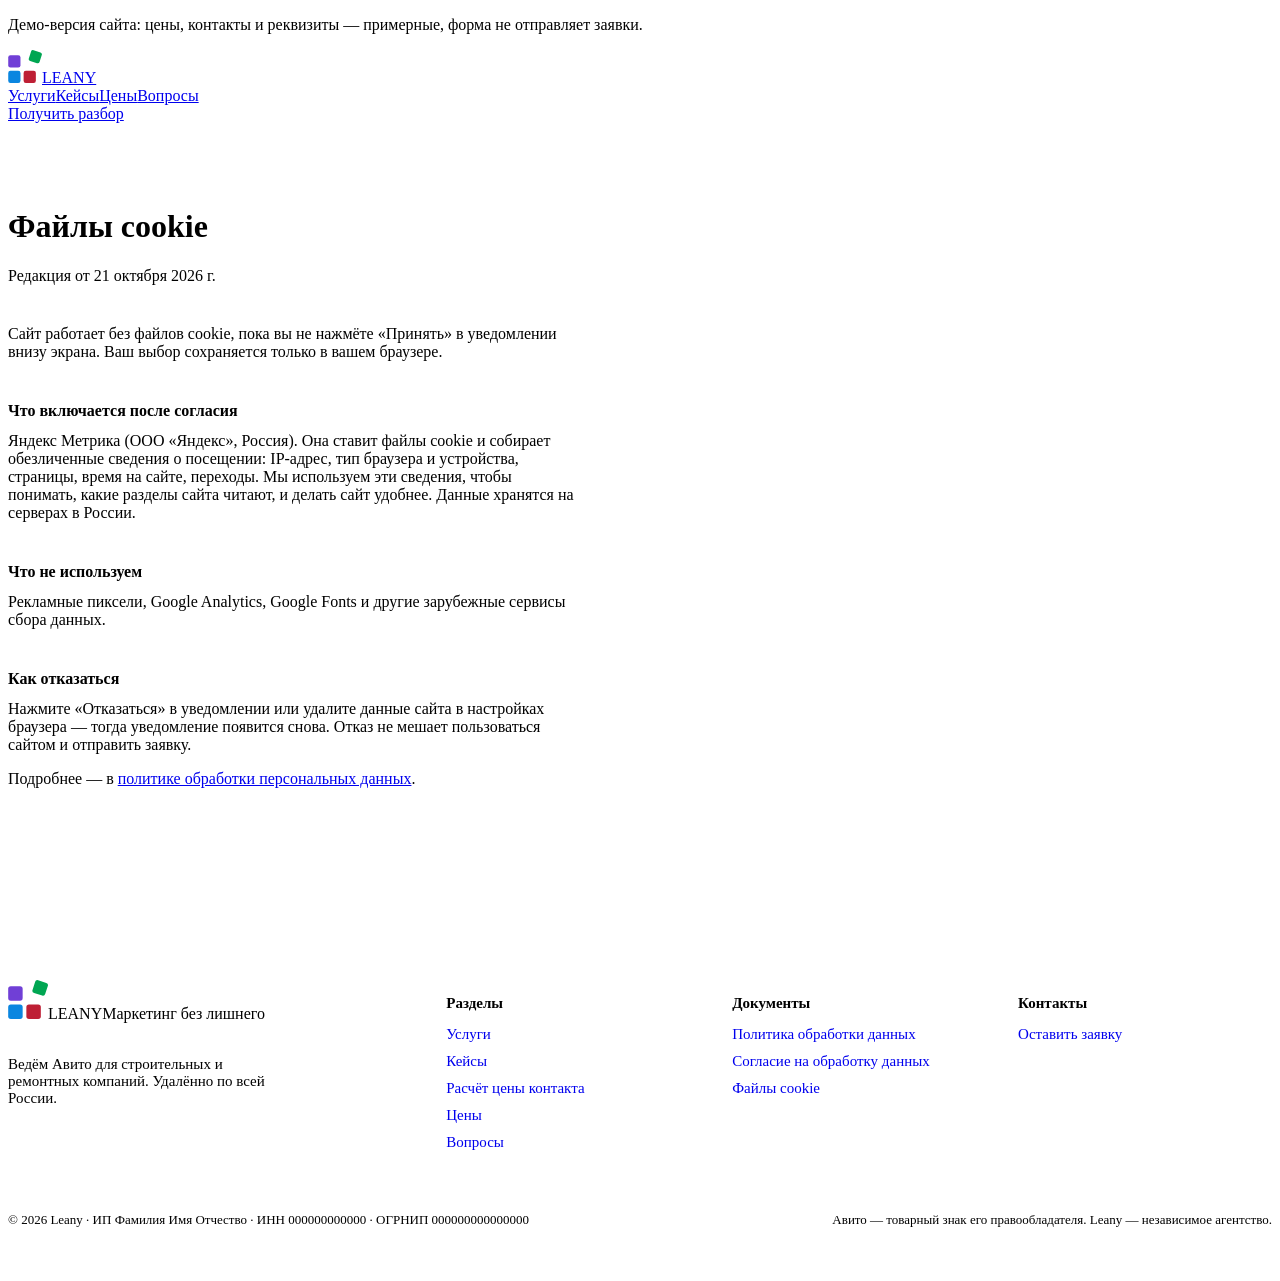
==== cookie/index.html @ 292088c7 "Rebuild: logo green square at its true size (92%) Co-Authored-By: Claude Opus 5.5 <noreply@anthropic" ====
<!DOCTYPE html><!-- Template text: must be checked by a personal-data lawyer before launch (docs/02-legal-and-hosting.md). --><html lang="ru" data-astro-cid-hkbrpulz><head><meta charset="utf-8"><meta name="viewport" content="width=device-width, initial-scale=1"><title>Файлы cookie — Leany</title><meta name="description" content="Какие файлы cookie использует сайт leany.ru и как от них отказаться."><meta name="robots" content="noindex, nofollow"><meta property="og:type" content="website"><meta property="og:locale" content="ru_RU"><meta property="og:site_name" content="Leany"><meta property="og:title" content="Файлы cookie — Leany"><meta property="og:description" content="Какие файлы cookie использует сайт leany.ru и как от них отказаться."><meta property="og:url" content="https://leany.ru/leany-demo/cookie/"><meta name="theme-color" content="#ffffff"><link rel="icon" href="/leany-demo/favicon.svg" type="image/svg+xml"><script>document.documentElement.classList.add('js');</script><script type="application/ld+json">{"@context":"https://schema.org","@type":"ProfessionalService","name":"Leany","url":"https://leany.ru","description":"Агентство Leany ведёт аккаунты бизнеса на Авито: упаковка, объявления, продвижение, ответы в чате и отчёт каждый понедельник. Одна цена — 30 000 ₽ в месяц.","areaServed":{"@type":"Country","name":"Россия"}}</script><link rel="stylesheet" href="/leany-demo/_astro/Header.BZbG95Ia.css"><style>.legal[data-astro-cid-sb6l2mzp]{padding-block:64px 112px}.legal__updated[data-astro-cid-sb6l2mzp]{color:var(--muted);font-size:var(--step-small);margin-top:16px}.legal__body[data-astro-cid-sb6l2mzp]{max-width:72ch;margin-top:40px}.legal__body[data-astro-cid-sb6l2mzp] h2{font-size:var(--step-title);margin:40px 0 12px;font-weight:700;line-height:1.2}.legal__body[data-astro-cid-sb6l2mzp] p,.legal__body[data-astro-cid-sb6l2mzp] li{margin-top:12px}.legal__body[data-astro-cid-sb6l2mzp] ul{padding-left:1.2em;list-style:outside}
.footer[data-astro-cid-jo6i4kqk]{border-top:1px solid var(--line);padding:64px 0 32px}.footer__in[data-astro-cid-jo6i4kqk]{grid-template-columns:1.6fr 1fr 1fr 1fr;gap:32px;display:grid}.footer__brand[data-astro-cid-jo6i4kqk]{align-content:start;gap:18px;display:grid}.footer__brand[data-astro-cid-jo6i4kqk] p[data-astro-cid-jo6i4kqk]{color:var(--muted);max-width:36ch;font-size:.9375rem}.footer__col[data-astro-cid-jo6i4kqk]{align-content:start;gap:10px;font-size:.9375rem;display:grid}.footer__col[data-astro-cid-jo6i4kqk] a[data-astro-cid-jo6i4kqk]{text-decoration:none}.footer__col[data-astro-cid-jo6i4kqk] a[data-astro-cid-jo6i4kqk]:hover{color:var(--purple)}.footer__title[data-astro-cid-jo6i4kqk]{margin-bottom:4px;font-weight:800}.footer__legal[data-astro-cid-jo6i4kqk]{color:var(--muted);flex-wrap:wrap;justify-content:space-between;gap:8px 24px;margin-top:48px;font-size:.8125rem;display:flex}@media (width<=900px){.footer__in[data-astro-cid-jo6i4kqk]{grid-template-columns:1fr 1fr}.footer__brand[data-astro-cid-jo6i4kqk]{grid-column:1/-1}}
</style></head><body data-astro-cid-hkbrpulz><p class="demo-bar" data-astro-cid-hkbrpulz>Демо-версия сайта: цены, контакты и реквизиты — примерные, форма не отправляет заявки.</p><header class="header" data-astro-cid-nen7h5rs><div class="container header__in" data-astro-cid-nen7h5rs><a href="/leany-demo/" class="header__logo" aria-label="Leany — на главную" data-astro-cid-nen7h5rs><span class="logo" style="--s:34px" data-astro-cid-f7espo7c><svg class="logo__mark" viewBox="0 -1 126 124" width="34" height="33" aria-hidden="true" data-astro-cid-f7espo7c><rect x="0" y="18.7" width="46" height="46" rx="8.3" fill="#703FD6" data-astro-cid-f7espo7c></rect><rect x="0" y="76.9" width="46" height="46" rx="8.3" fill="#0A86E0" data-astro-cid-f7espo7c></rect><rect x="57.8" y="76.9" width="46" height="46" rx="8.3" fill="#BE1F35" data-astro-cid-f7espo7c></rect><rect class="logo__fly" x="80.55" y="3.05" width="42.3" height="42.3" rx="7.6" fill="#00A652" transform="rotate(18 101.7 24.2)" data-astro-cid-f7espo7c></rect></svg><span class="logo__text" data-astro-cid-f7espo7c><span class="logo__word" data-astro-cid-f7espo7c>LEANY</span></span></span></a><nav class="header__nav" aria-label="Основное меню" data-astro-cid-nen7h5rs><a href="/leany-demo/#uslugi" data-astro-cid-nen7h5rs>Услуги</a><a href="/leany-demo/#kejsy" data-astro-cid-nen7h5rs>Кейсы</a><a href="/leany-demo/#ceny" data-astro-cid-nen7h5rs>Цены</a><a href="/leany-demo/#voprosy" data-astro-cid-nen7h5rs>Вопросы</a></nav><div class="header__end" data-astro-cid-nen7h5rs><a class="btn btn--small" href="/leany-demo/#zayavka" data-astro-cid-nen7h5rs>Получить разбор</a></div></div></header><main class="container legal" data-astro-cid-sb6l2mzp><h1 class="h2" data-astro-cid-sb6l2mzp>Файлы cookie</h1><p class="legal__updated" data-astro-cid-sb6l2mzp>Редакция от 21 октября 2026 г.</p><div class="legal__body" data-astro-cid-sb6l2mzp><p>Сайт работает без файлов cookie, пока вы не нажмёте «Принять» в уведомлении внизу экрана. Ваш выбор сохраняется только в вашем браузере.</p><h2>Что включается после согласия</h2><p>Яндекс Метрика (ООО «Яндекс», Россия). Она ставит файлы cookie и собирает обезличенные сведения о посещении: IP-адрес, тип браузера и устройства, страницы, время на сайте, переходы. Мы используем эти сведения, чтобы понимать, какие разделы сайта читают, и делать сайт удобнее. Данные хранятся на серверах в России.</p><h2>Что не используем</h2><p>Рекламные пиксели, Google Analytics, Google Fonts и другие зарубежные сервисы сбора данных.</p><h2>Как отказаться</h2><p>Нажмите «Отказаться» в уведомлении или удалите данные сайта в настройках браузера — тогда уведомление появится снова. Отказ не мешает пользоваться сайтом и отправить заявку.</p><p>Подробнее — в <a class="link" href="/leany-demo/politika/">политике обработки персональных данных</a>.</p></div></main><footer class="footer" data-astro-cid-jo6i4kqk><div class="container footer__in" data-astro-cid-jo6i4kqk><div class="footer__brand" data-astro-cid-jo6i4kqk><span class="logo" style="--s:40px" data-astro-cid-f7espo7c><svg class="logo__mark" viewBox="0 -1 126 124" width="40" height="39" aria-hidden="true" data-astro-cid-f7espo7c><rect x="0" y="18.7" width="46" height="46" rx="8.3" fill="#703FD6" data-astro-cid-f7espo7c></rect><rect x="0" y="76.9" width="46" height="46" rx="8.3" fill="#0A86E0" data-astro-cid-f7espo7c></rect><rect x="57.8" y="76.9" width="46" height="46" rx="8.3" fill="#BE1F35" data-astro-cid-f7espo7c></rect><rect class="logo__fly" x="80.55" y="3.05" width="42.3" height="42.3" rx="7.6" fill="#00A652" transform="rotate(18 101.7 24.2)" data-astro-cid-f7espo7c></rect></svg><span class="logo__text" data-astro-cid-f7espo7c><span class="logo__word" data-astro-cid-f7espo7c>LEANY</span><span class="logo__tag" data-astro-cid-f7espo7c>Маркетинг без лишнего</span></span></span><p data-astro-cid-jo6i4kqk>Ведём Авито для строительных и ремонтных компаний. Удалённо по всей России.</p></div><nav class="footer__col" aria-label="Разделы" data-astro-cid-jo6i4kqk><p class="footer__title" data-astro-cid-jo6i4kqk>Разделы</p><a href="/leany-demo/#uslugi" data-astro-cid-jo6i4kqk>Услуги</a><a href="/leany-demo/#kejsy" data-astro-cid-jo6i4kqk>Кейсы</a><a href="/leany-demo/#raschet" data-astro-cid-jo6i4kqk>Расчёт цены контакта</a><a href="/leany-demo/#ceny" data-astro-cid-jo6i4kqk>Цены</a><a href="/leany-demo/#voprosy" data-astro-cid-jo6i4kqk>Вопросы</a></nav><nav class="footer__col" aria-label="Документы" data-astro-cid-jo6i4kqk><p class="footer__title" data-astro-cid-jo6i4kqk>Документы</p><a href="/leany-demo/politika/" data-astro-cid-jo6i4kqk>Политика обработки данных</a><a href="/leany-demo/soglasie/" data-astro-cid-jo6i4kqk>Согласие на обработку данных</a><a href="/leany-demo/cookie/" data-astro-cid-jo6i4kqk>Файлы cookie</a></nav><div class="footer__col" data-astro-cid-jo6i4kqk><p class="footer__title" data-astro-cid-jo6i4kqk>Контакты</p><a href="/leany-demo/#zayavka" data-astro-cid-jo6i4kqk>Оставить заявку</a></div></div><div class="container footer__legal" data-astro-cid-jo6i4kqk><p data-astro-cid-jo6i4kqk>© 2026 Leany · ИП Фамилия Имя Отчество · ИНН 000000000000 · ОГРНИП 000000000000000</p><p data-astro-cid-jo6i4kqk>Авито — товарный знак его правообладателя. Leany — независимое агентство.</p></div></footer><script type="module">var e=`leany-cookie`,t=document.getElementById(`cookie`);function n(){try{return localStorage.getItem(e)}catch{return null}}function r(t){try{localStorage.setItem(e,t)}catch{}}function i(e){let t=window;t.ym=t.ym||function(...e){(t.ym.a=t.ym.a||[]).push(e)},t.ym.l=Date.now();let n=document.createElement(`script`);n.async=!0,n.src=`https://mc.yandex.ru/metrika/tag.js`,document.head.appendChild(n),t.ym(Number(e),`init`,{clickmap:!0,trackLinks:!0,accurateTrackBounce:!0})}if(t){let e=t.dataset.metrika,a=n();a===`yes`?i(e):a!==`no`&&(t.hidden=!1),t.addEventListener(`click`,n=>{let a=n.target.closest(`[data-cookie]`);a&&(r(a.dataset.cookie),t.hidden=!0,a.dataset.cookie===`yes`&&i(e))})}var a=document.querySelectorAll(`[data-reveal]`);if(`IntersectionObserver`in window){let e=new IntersectionObserver(t=>{for(let n of t)n.isIntersecting&&(n.target.classList.add(`is-in`),e.unobserve(n.target))},{rootMargin:`0px 0px -6% 0px`,threshold:.1});a.forEach(t=>e.observe(t))}else a.forEach(e=>e.classList.add(`is-in`));</script></body></html>
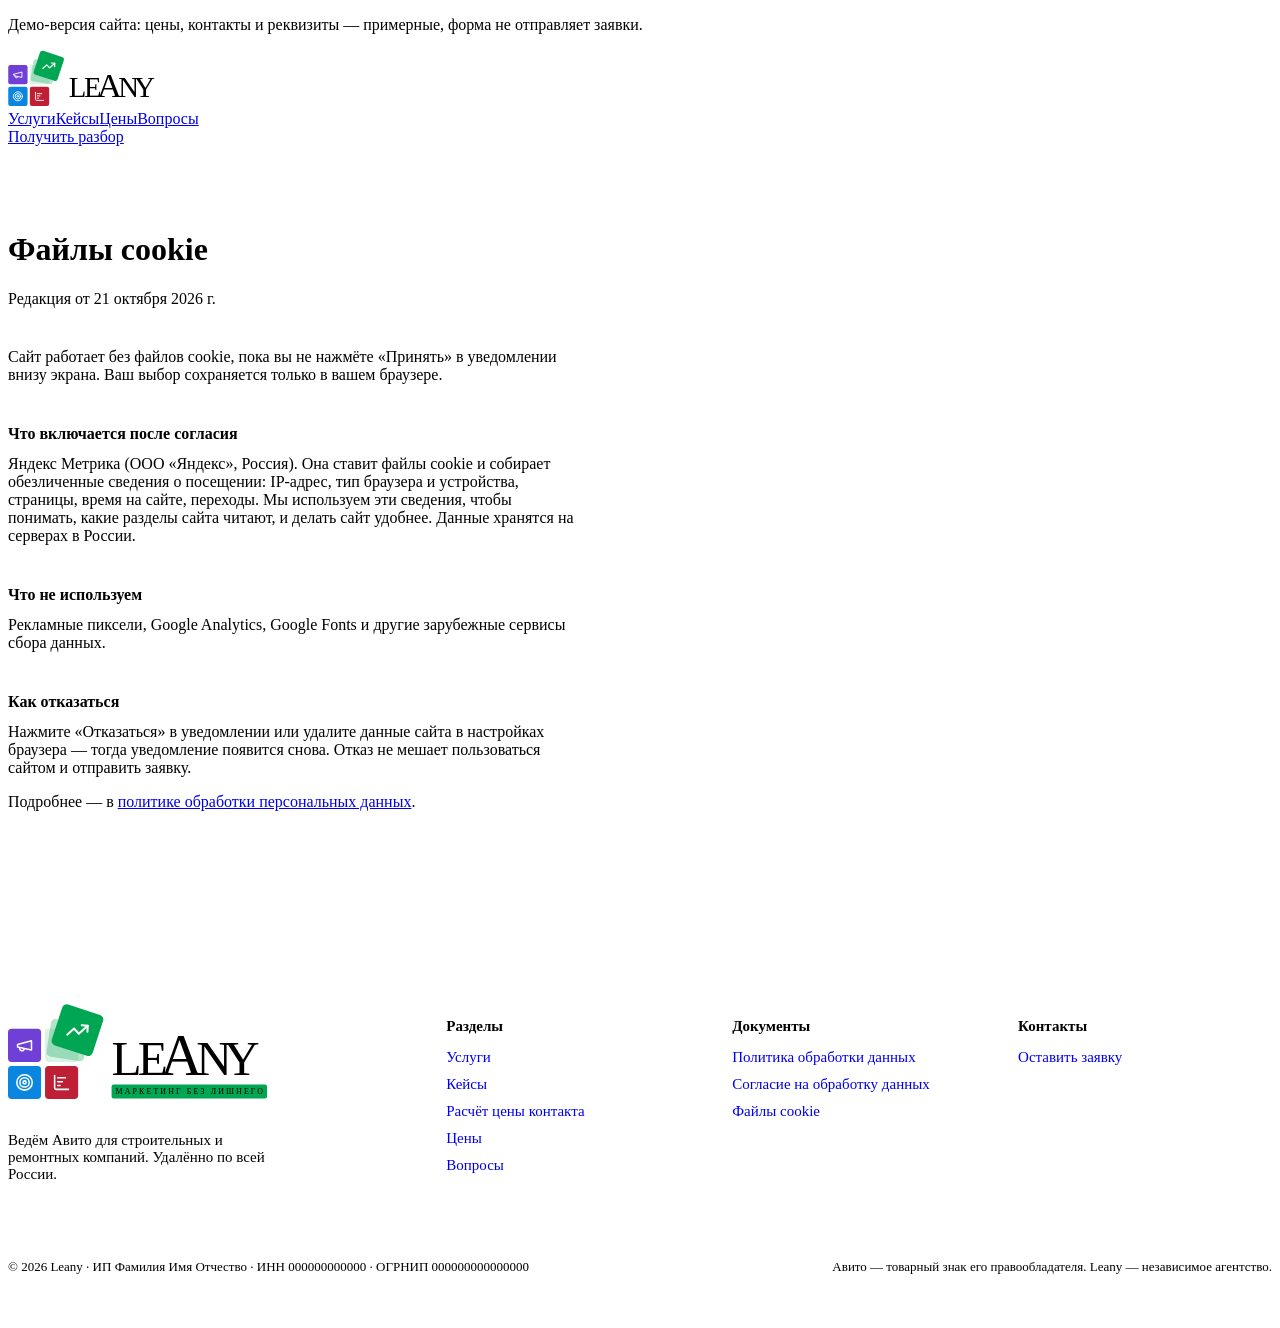
==== commit 3b80786b: "Rebuild with the 5d logo Co-Authored-By: Claude Opus 5.5 <noreply@anthropic.com>" ====
--- a/cookie/index.html
+++ b/cookie/index.html
@@ -1,3 +1,3 @@
-<!DOCTYPE html><!-- Template text: must be checked by a personal-data lawyer before launch (docs/02-legal-and-hosting.md). --><html lang="ru" data-astro-cid-hkbrpulz><head><meta charset="utf-8"><meta name="viewport" content="width=device-width, initial-scale=1"><title>Файлы cookie — Leany</title><meta name="description" content="Какие файлы cookie использует сайт leany.ru и как от них отказаться."><meta name="robots" content="noindex, nofollow"><meta property="og:type" content="website"><meta property="og:locale" content="ru_RU"><meta property="og:site_name" content="Leany"><meta property="og:title" content="Файлы cookie — Leany"><meta property="og:description" content="Какие файлы cookie использует сайт leany.ru и как от них отказаться."><meta property="og:url" content="https://leany.ru/leany-demo/cookie/"><meta name="theme-color" content="#ffffff"><link rel="icon" href="/leany-demo/favicon.svg" type="image/svg+xml"><script>document.documentElement.classList.add('js');</script><script type="application/ld+json">{"@context":"https://schema.org","@type":"ProfessionalService","name":"Leany","url":"https://leany.ru","description":"Агентство Leany ведёт аккаунты бизнеса на Авито: упаковка, объявления, продвижение, ответы в чате и отчёт каждый понедельник. Одна цена — 30 000 ₽ в месяц.","areaServed":{"@type":"Country","name":"Россия"}}</script><link rel="stylesheet" href="/leany-demo/_astro/Header.BZbG95Ia.css"><style>.legal[data-astro-cid-sb6l2mzp]{padding-block:64px 112px}.legal__updated[data-astro-cid-sb6l2mzp]{color:var(--muted);font-size:var(--step-small);margin-top:16px}.legal__body[data-astro-cid-sb6l2mzp]{max-width:72ch;margin-top:40px}.legal__body[data-astro-cid-sb6l2mzp] h2{font-size:var(--step-title);margin:40px 0 12px;font-weight:700;line-height:1.2}.legal__body[data-astro-cid-sb6l2mzp] p,.legal__body[data-astro-cid-sb6l2mzp] li{margin-top:12px}.legal__body[data-astro-cid-sb6l2mzp] ul{padding-left:1.2em;list-style:outside}
+<!DOCTYPE html><!-- Template text: must be checked by a personal-data lawyer before launch (docs/02-legal-and-hosting.md). --><html lang="ru" data-astro-cid-hkbrpulz><head><meta charset="utf-8"><meta name="viewport" content="width=device-width, initial-scale=1"><title>Файлы cookie — Leany</title><meta name="description" content="Какие файлы cookie использует сайт leany.ru и как от них отказаться."><meta name="robots" content="noindex, nofollow"><meta property="og:type" content="website"><meta property="og:locale" content="ru_RU"><meta property="og:site_name" content="Leany"><meta property="og:title" content="Файлы cookie — Leany"><meta property="og:description" content="Какие файлы cookie использует сайт leany.ru и как от них отказаться."><meta property="og:url" content="https://leany.ru/leany-demo/cookie/"><meta name="theme-color" content="#ffffff"><link rel="icon" href="/leany-demo/favicon.svg" type="image/svg+xml"><script>document.documentElement.classList.add('js');</script><script type="application/ld+json">{"@context":"https://schema.org","@type":"ProfessionalService","name":"Leany","url":"https://leany.ru","description":"Агентство Leany ведёт аккаунты бизнеса на Авито: упаковка, объявления, продвижение, ответы в чате и отчёт каждый понедельник. Одна цена — 30 000 ₽ в месяц.","areaServed":{"@type":"Country","name":"Россия"}}</script><link rel="stylesheet" href="/leany-demo/_astro/Header.BYEMQqYE.css"><style>.legal[data-astro-cid-sb6l2mzp]{padding-block:64px 112px}.legal__updated[data-astro-cid-sb6l2mzp]{color:var(--muted);font-size:var(--step-small);margin-top:16px}.legal__body[data-astro-cid-sb6l2mzp]{max-width:72ch;margin-top:40px}.legal__body[data-astro-cid-sb6l2mzp] h2{font-size:var(--step-title);margin:40px 0 12px;font-weight:700;line-height:1.2}.legal__body[data-astro-cid-sb6l2mzp] p,.legal__body[data-astro-cid-sb6l2mzp] li{margin-top:12px}.legal__body[data-astro-cid-sb6l2mzp] ul{padding-left:1.2em;list-style:outside}
 .footer[data-astro-cid-jo6i4kqk]{border-top:1px solid var(--line);padding:64px 0 32px}.footer__in[data-astro-cid-jo6i4kqk]{grid-template-columns:1.6fr 1fr 1fr 1fr;gap:32px;display:grid}.footer__brand[data-astro-cid-jo6i4kqk]{align-content:start;gap:18px;display:grid}.footer__brand[data-astro-cid-jo6i4kqk] p[data-astro-cid-jo6i4kqk]{color:var(--muted);max-width:36ch;font-size:.9375rem}.footer__col[data-astro-cid-jo6i4kqk]{align-content:start;gap:10px;font-size:.9375rem;display:grid}.footer__col[data-astro-cid-jo6i4kqk] a[data-astro-cid-jo6i4kqk]{text-decoration:none}.footer__col[data-astro-cid-jo6i4kqk] a[data-astro-cid-jo6i4kqk]:hover{color:var(--purple)}.footer__title[data-astro-cid-jo6i4kqk]{margin-bottom:4px;font-weight:800}.footer__legal[data-astro-cid-jo6i4kqk]{color:var(--muted);flex-wrap:wrap;justify-content:space-between;gap:8px 24px;margin-top:48px;font-size:.8125rem;display:flex}@media (width<=900px){.footer__in[data-astro-cid-jo6i4kqk]{grid-template-columns:1fr 1fr}.footer__brand[data-astro-cid-jo6i4kqk]{grid-column:1/-1}}
-</style></head><body data-astro-cid-hkbrpulz><p class="demo-bar" data-astro-cid-hkbrpulz>Демо-версия сайта: цены, контакты и реквизиты — примерные, форма не отправляет заявки.</p><header class="header" data-astro-cid-nen7h5rs><div class="container header__in" data-astro-cid-nen7h5rs><a href="/leany-demo/" class="header__logo" aria-label="Leany — на главную" data-astro-cid-nen7h5rs><span class="logo" style="--s:34px" data-astro-cid-f7espo7c><svg class="logo__mark" viewBox="0 -1 126 124" width="34" height="33" aria-hidden="true" data-astro-cid-f7espo7c><rect x="0" y="18.7" width="46" height="46" rx="8.3" fill="#703FD6" data-astro-cid-f7espo7c></rect><rect x="0" y="76.9" width="46" height="46" rx="8.3" fill="#0A86E0" data-astro-cid-f7espo7c></rect><rect x="57.8" y="76.9" width="46" height="46" rx="8.3" fill="#BE1F35" data-astro-cid-f7espo7c></rect><rect class="logo__fly" x="80.55" y="3.05" width="42.3" height="42.3" rx="7.6" fill="#00A652" transform="rotate(18 101.7 24.2)" data-astro-cid-f7espo7c></rect></svg><span class="logo__text" data-astro-cid-f7espo7c><span class="logo__word" data-astro-cid-f7espo7c>LEANY</span></span></span></a><nav class="header__nav" aria-label="Основное меню" data-astro-cid-nen7h5rs><a href="/leany-demo/#uslugi" data-astro-cid-nen7h5rs>Услуги</a><a href="/leany-demo/#kejsy" data-astro-cid-nen7h5rs>Кейсы</a><a href="/leany-demo/#ceny" data-astro-cid-nen7h5rs>Цены</a><a href="/leany-demo/#voprosy" data-astro-cid-nen7h5rs>Вопросы</a></nav><div class="header__end" data-astro-cid-nen7h5rs><a class="btn btn--small" href="/leany-demo/#zayavka" data-astro-cid-nen7h5rs>Получить разбор</a></div></div></header><main class="container legal" data-astro-cid-sb6l2mzp><h1 class="h2" data-astro-cid-sb6l2mzp>Файлы cookie</h1><p class="legal__updated" data-astro-cid-sb6l2mzp>Редакция от 21 октября 2026 г.</p><div class="legal__body" data-astro-cid-sb6l2mzp><p>Сайт работает без файлов cookie, пока вы не нажмёте «Принять» в уведомлении внизу экрана. Ваш выбор сохраняется только в вашем браузере.</p><h2>Что включается после согласия</h2><p>Яндекс Метрика (ООО «Яндекс», Россия). Она ставит файлы cookie и собирает обезличенные сведения о посещении: IP-адрес, тип браузера и устройства, страницы, время на сайте, переходы. Мы используем эти сведения, чтобы понимать, какие разделы сайта читают, и делать сайт удобнее. Данные хранятся на серверах в России.</p><h2>Что не используем</h2><p>Рекламные пиксели, Google Analytics, Google Fonts и другие зарубежные сервисы сбора данных.</p><h2>Как отказаться</h2><p>Нажмите «Отказаться» в уведомлении или удалите данные сайта в настройках браузера — тогда уведомление появится снова. Отказ не мешает пользоваться сайтом и отправить заявку.</p><p>Подробнее — в <a class="link" href="/leany-demo/politika/">политике обработки персональных данных</a>.</p></div></main><footer class="footer" data-astro-cid-jo6i4kqk><div class="container footer__in" data-astro-cid-jo6i4kqk><div class="footer__brand" data-astro-cid-jo6i4kqk><span class="logo" style="--s:40px" data-astro-cid-f7espo7c><svg class="logo__mark" viewBox="0 -1 126 124" width="40" height="39" aria-hidden="true" data-astro-cid-f7espo7c><rect x="0" y="18.7" width="46" height="46" rx="8.3" fill="#703FD6" data-astro-cid-f7espo7c></rect><rect x="0" y="76.9" width="46" height="46" rx="8.3" fill="#0A86E0" data-astro-cid-f7espo7c></rect><rect x="57.8" y="76.9" width="46" height="46" rx="8.3" fill="#BE1F35" data-astro-cid-f7espo7c></rect><rect class="logo__fly" x="80.55" y="3.05" width="42.3" height="42.3" rx="7.6" fill="#00A652" transform="rotate(18 101.7 24.2)" data-astro-cid-f7espo7c></rect></svg><span class="logo__text" data-astro-cid-f7espo7c><span class="logo__word" data-astro-cid-f7espo7c>LEANY</span><span class="logo__tag" data-astro-cid-f7espo7c>Маркетинг без лишнего</span></span></span><p data-astro-cid-jo6i4kqk>Ведём Авито для строительных и ремонтных компаний. Удалённо по всей России.</p></div><nav class="footer__col" aria-label="Разделы" data-astro-cid-jo6i4kqk><p class="footer__title" data-astro-cid-jo6i4kqk>Разделы</p><a href="/leany-demo/#uslugi" data-astro-cid-jo6i4kqk>Услуги</a><a href="/leany-demo/#kejsy" data-astro-cid-jo6i4kqk>Кейсы</a><a href="/leany-demo/#raschet" data-astro-cid-jo6i4kqk>Расчёт цены контакта</a><a href="/leany-demo/#ceny" data-astro-cid-jo6i4kqk>Цены</a><a href="/leany-demo/#voprosy" data-astro-cid-jo6i4kqk>Вопросы</a></nav><nav class="footer__col" aria-label="Документы" data-astro-cid-jo6i4kqk><p class="footer__title" data-astro-cid-jo6i4kqk>Документы</p><a href="/leany-demo/politika/" data-astro-cid-jo6i4kqk>Политика обработки данных</a><a href="/leany-demo/soglasie/" data-astro-cid-jo6i4kqk>Согласие на обработку данных</a><a href="/leany-demo/cookie/" data-astro-cid-jo6i4kqk>Файлы cookie</a></nav><div class="footer__col" data-astro-cid-jo6i4kqk><p class="footer__title" data-astro-cid-jo6i4kqk>Контакты</p><a href="/leany-demo/#zayavka" data-astro-cid-jo6i4kqk>Оставить заявку</a></div></div><div class="container footer__legal" data-astro-cid-jo6i4kqk><p data-astro-cid-jo6i4kqk>© 2026 Leany · ИП Фамилия Имя Отчество · ИНН 000000000000 · ОГРНИП 000000000000000</p><p data-astro-cid-jo6i4kqk>Авито — товарный знак его правообладателя. Leany — независимое агентство.</p></div></footer><script type="module">var e=`leany-cookie`,t=document.getElementById(`cookie`);function n(){try{return localStorage.getItem(e)}catch{return null}}function r(t){try{localStorage.setItem(e,t)}catch{}}function i(e){let t=window;t.ym=t.ym||function(...e){(t.ym.a=t.ym.a||[]).push(e)},t.ym.l=Date.now();let n=document.createElement(`script`);n.async=!0,n.src=`https://mc.yandex.ru/metrika/tag.js`,document.head.appendChild(n),t.ym(Number(e),`init`,{clickmap:!0,trackLinks:!0,accurateTrackBounce:!0})}if(t){let e=t.dataset.metrika,a=n();a===`yes`?i(e):a!==`no`&&(t.hidden=!1),t.addEventListener(`click`,n=>{let a=n.target.closest(`[data-cookie]`);a&&(r(a.dataset.cookie),t.hidden=!0,a.dataset.cookie===`yes`&&i(e))})}var a=document.querySelectorAll(`[data-reveal]`);if(`IntersectionObserver`in window){let e=new IntersectionObserver(t=>{for(let n of t)n.isIntersecting&&(n.target.classList.add(`is-in`),e.unobserve(n.target))},{rootMargin:`0px 0px -6% 0px`,threshold:.1});a.forEach(t=>e.observe(t))}else a.forEach(e=>e.classList.add(`is-in`));</script></body></html>+</style></head><body data-astro-cid-hkbrpulz><p class="demo-bar" data-astro-cid-hkbrpulz>Демо-версия сайта: цены, контакты и реквизиты — примерные, форма не отправляет заявки.</p><header class="header" data-astro-cid-nen7h5rs><div class="container header__in" data-astro-cid-nen7h5rs><a href="/leany-demo/" class="header__logo" aria-label="Leany — на главную" data-astro-cid-nen7h5rs><svg class="logo" viewBox="0 -78 795 290" height="56" width="154" role="img" aria-label="Leany — маркетинг без лишнего" data-astro-cid-f7espo7c><rect x="0" y="0" width="100" height="100" rx="11" fill="#703FD6" data-astro-cid-f7espo7c></rect><rect x="0" y="112" width="100" height="100" rx="11" fill="#0A86E0" data-astro-cid-f7espo7c></rect><rect x="112" y="112" width="100" height="100" rx="11" fill="#BE1F35" data-astro-cid-f7espo7c></rect><g fill="none" stroke="#FFFFFF" stroke-width="2" stroke-linecap="round" stroke-linejoin="round" data-astro-cid-f7espo7c><g transform="translate(22 22) scale(2.333)" data-astro-cid-f7espo7c><path d="m3 11 18-5v12L3 14v-3z" data-astro-cid-f7espo7c></path><path d="M11.6 16.8a3 3 0 1 1-5.8-1.6" data-astro-cid-f7espo7c></path></g><g transform="translate(22 134) scale(2.333)" data-astro-cid-f7espo7c><circle cx="12" cy="12" r="10" data-astro-cid-f7espo7c></circle><circle cx="12" cy="12" r="6" data-astro-cid-f7espo7c></circle><circle cx="12" cy="12" r="2" data-astro-cid-f7espo7c></circle></g><g transform="translate(134 134) scale(2.333)" data-astro-cid-f7espo7c><path d="M3 3v16a2 2 0 0 0 2 2h16" data-astro-cid-f7espo7c></path><path d="M7 16h3" data-astro-cid-f7espo7c></path><path d="M7 11h6" data-astro-cid-f7espo7c></path><path d="M7 6h10" data-astro-cid-f7espo7c></path></g></g><rect x="112" y="0" width="100" height="100" rx="11" fill="#00A652" opacity="0.14" data-astro-cid-f7espo7c></rect><rect x="122.5" y="-23.5" width="115" height="115" rx="12.7" fill="#00A652" opacity="0.3" transform="rotate(9 180 34)" data-astro-cid-f7espo7c></rect><rect x="145" y="-61" width="130" height="130" rx="14.3" fill="#00A652" transform="rotate(18 210 4)" data-astro-cid-f7espo7c></rect><g transform="rotate(18 210 4) translate(173.6 -32.4) scale(3.033) rotate(-15 12 12)" fill="none" stroke="#FFFFFF" stroke-width="2" stroke-linecap="round" stroke-linejoin="round" data-astro-cid-f7espo7c><polyline points="22 7 13.5 15.5 8.5 10.5 2 17" data-astro-cid-f7espo7c></polyline><polyline points="16 7 22 7 22 13" data-astro-cid-f7espo7c></polyline></g><text class="logo__word" x="313.1" y="164.3" font-size="149" letter-spacing="-12" data-astro-cid-f7espo7c>LE<tspan dx="-12" font-size="178.8" data-astro-cid-f7espo7c>A</tspan><tspan dx="-7" data-astro-cid-f7espo7c>N</tspan><tspan dx="-12" data-astro-cid-f7espo7c>Y</tspan></text></svg></a><nav class="header__nav" aria-label="Основное меню" data-astro-cid-nen7h5rs><a href="/leany-demo/#uslugi" data-astro-cid-nen7h5rs>Услуги</a><a href="/leany-demo/#kejsy" data-astro-cid-nen7h5rs>Кейсы</a><a href="/leany-demo/#ceny" data-astro-cid-nen7h5rs>Цены</a><a href="/leany-demo/#voprosy" data-astro-cid-nen7h5rs>Вопросы</a></nav><div class="header__end" data-astro-cid-nen7h5rs><a class="btn btn--small" href="/leany-demo/#zayavka" data-astro-cid-nen7h5rs>Получить разбор</a></div></div></header><main class="container legal" data-astro-cid-sb6l2mzp><h1 class="h2" data-astro-cid-sb6l2mzp>Файлы cookie</h1><p class="legal__updated" data-astro-cid-sb6l2mzp>Редакция от 21 октября 2026 г.</p><div class="legal__body" data-astro-cid-sb6l2mzp><p>Сайт работает без файлов cookie, пока вы не нажмёте «Принять» в уведомлении внизу экрана. Ваш выбор сохраняется только в вашем браузере.</p><h2>Что включается после согласия</h2><p>Яндекс Метрика (ООО «Яндекс», Россия). Она ставит файлы cookie и собирает обезличенные сведения о посещении: IP-адрес, тип браузера и устройства, страницы, время на сайте, переходы. Мы используем эти сведения, чтобы понимать, какие разделы сайта читают, и делать сайт удобнее. Данные хранятся на серверах в России.</p><h2>Что не используем</h2><p>Рекламные пиксели, Google Analytics, Google Fonts и другие зарубежные сервисы сбора данных.</p><h2>Как отказаться</h2><p>Нажмите «Отказаться» в уведомлении или удалите данные сайта в настройках браузера — тогда уведомление появится снова. Отказ не мешает пользоваться сайтом и отправить заявку.</p><p>Подробнее — в <a class="link" href="/leany-demo/politika/">политике обработки персональных данных</a>.</p></div></main><footer class="footer" data-astro-cid-jo6i4kqk><div class="container footer__in" data-astro-cid-jo6i4kqk><div class="footer__brand" data-astro-cid-jo6i4kqk><svg class="logo" viewBox="0 -78 795 290" height="96" width="263" role="img" aria-label="Leany — маркетинг без лишнего" data-astro-cid-f7espo7c><rect x="0" y="0" width="100" height="100" rx="11" fill="#703FD6" data-astro-cid-f7espo7c></rect><rect x="0" y="112" width="100" height="100" rx="11" fill="#0A86E0" data-astro-cid-f7espo7c></rect><rect x="112" y="112" width="100" height="100" rx="11" fill="#BE1F35" data-astro-cid-f7espo7c></rect><g fill="none" stroke="#FFFFFF" stroke-width="2" stroke-linecap="round" stroke-linejoin="round" data-astro-cid-f7espo7c><g transform="translate(22 22) scale(2.333)" data-astro-cid-f7espo7c><path d="m3 11 18-5v12L3 14v-3z" data-astro-cid-f7espo7c></path><path d="M11.6 16.8a3 3 0 1 1-5.8-1.6" data-astro-cid-f7espo7c></path></g><g transform="translate(22 134) scale(2.333)" data-astro-cid-f7espo7c><circle cx="12" cy="12" r="10" data-astro-cid-f7espo7c></circle><circle cx="12" cy="12" r="6" data-astro-cid-f7espo7c></circle><circle cx="12" cy="12" r="2" data-astro-cid-f7espo7c></circle></g><g transform="translate(134 134) scale(2.333)" data-astro-cid-f7espo7c><path d="M3 3v16a2 2 0 0 0 2 2h16" data-astro-cid-f7espo7c></path><path d="M7 16h3" data-astro-cid-f7espo7c></path><path d="M7 11h6" data-astro-cid-f7espo7c></path><path d="M7 6h10" data-astro-cid-f7espo7c></path></g></g><rect x="112" y="0" width="100" height="100" rx="11" fill="#00A652" opacity="0.14" data-astro-cid-f7espo7c></rect><rect x="122.5" y="-23.5" width="115" height="115" rx="12.7" fill="#00A652" opacity="0.3" transform="rotate(9 180 34)" data-astro-cid-f7espo7c></rect><rect x="145" y="-61" width="130" height="130" rx="14.3" fill="#00A652" transform="rotate(18 210 4)" data-astro-cid-f7espo7c></rect><g transform="rotate(18 210 4) translate(173.6 -32.4) scale(3.033) rotate(-15 12 12)" fill="none" stroke="#FFFFFF" stroke-width="2" stroke-linecap="round" stroke-linejoin="round" data-astro-cid-f7espo7c><polyline points="22 7 13.5 15.5 8.5 10.5 2 17" data-astro-cid-f7espo7c></polyline><polyline points="16 7 22 7 22 13" data-astro-cid-f7espo7c></polyline></g><text class="logo__word" x="313.1" y="138.3" font-size="149" letter-spacing="-12" data-astro-cid-f7espo7c>LE<tspan dx="-12" font-size="178.8" data-astro-cid-f7espo7c>A</tspan><tspan dx="-7" data-astro-cid-f7espo7c>N</tspan><tspan dx="-12" data-astro-cid-f7espo7c>Y</tspan></text><rect x="313.1" y="168.3" width="470" height="42" rx="6" fill="#00A652" data-astro-cid-f7espo7c></rect><text class="logo__tag" x="325.1" y="198.3" textLength="446" lengthAdjust="spacing" font-size="24" data-astro-cid-f7espo7c>МАРКЕТИНГ БЕЗ ЛИШНЕГО</text></svg><p data-astro-cid-jo6i4kqk>Ведём Авито для строительных и ремонтных компаний. Удалённо по всей России.</p></div><nav class="footer__col" aria-label="Разделы" data-astro-cid-jo6i4kqk><p class="footer__title" data-astro-cid-jo6i4kqk>Разделы</p><a href="/leany-demo/#uslugi" data-astro-cid-jo6i4kqk>Услуги</a><a href="/leany-demo/#kejsy" data-astro-cid-jo6i4kqk>Кейсы</a><a href="/leany-demo/#raschet" data-astro-cid-jo6i4kqk>Расчёт цены контакта</a><a href="/leany-demo/#ceny" data-astro-cid-jo6i4kqk>Цены</a><a href="/leany-demo/#voprosy" data-astro-cid-jo6i4kqk>Вопросы</a></nav><nav class="footer__col" aria-label="Документы" data-astro-cid-jo6i4kqk><p class="footer__title" data-astro-cid-jo6i4kqk>Документы</p><a href="/leany-demo/politika/" data-astro-cid-jo6i4kqk>Политика обработки данных</a><a href="/leany-demo/soglasie/" data-astro-cid-jo6i4kqk>Согласие на обработку данных</a><a href="/leany-demo/cookie/" data-astro-cid-jo6i4kqk>Файлы cookie</a></nav><div class="footer__col" data-astro-cid-jo6i4kqk><p class="footer__title" data-astro-cid-jo6i4kqk>Контакты</p><a href="/leany-demo/#zayavka" data-astro-cid-jo6i4kqk>Оставить заявку</a></div></div><div class="container footer__legal" data-astro-cid-jo6i4kqk><p data-astro-cid-jo6i4kqk>© 2026 Leany · ИП Фамилия Имя Отчество · ИНН 000000000000 · ОГРНИП 000000000000000</p><p data-astro-cid-jo6i4kqk>Авито — товарный знак его правообладателя. Leany — независимое агентство.</p></div></footer><script type="module">var e=`leany-cookie`,t=document.getElementById(`cookie`);function n(){try{return localStorage.getItem(e)}catch{return null}}function r(t){try{localStorage.setItem(e,t)}catch{}}function i(e){let t=window;t.ym=t.ym||function(...e){(t.ym.a=t.ym.a||[]).push(e)},t.ym.l=Date.now();let n=document.createElement(`script`);n.async=!0,n.src=`https://mc.yandex.ru/metrika/tag.js`,document.head.appendChild(n),t.ym(Number(e),`init`,{clickmap:!0,trackLinks:!0,accurateTrackBounce:!0})}if(t){let e=t.dataset.metrika,a=n();a===`yes`?i(e):a!==`no`&&(t.hidden=!1),t.addEventListener(`click`,n=>{let a=n.target.closest(`[data-cookie]`);a&&(r(a.dataset.cookie),t.hidden=!0,a.dataset.cookie===`yes`&&i(e))})}var a=document.querySelectorAll(`[data-reveal]`);if(`IntersectionObserver`in window){let e=new IntersectionObserver(t=>{for(let n of t)n.isIntersecting&&(n.target.classList.add(`is-in`),e.unobserve(n.target))},{rootMargin:`0px 0px -6% 0px`,threshold:.1});a.forEach(t=>e.observe(t))}else a.forEach(e=>e.classList.add(`is-in`));</script></body></html>
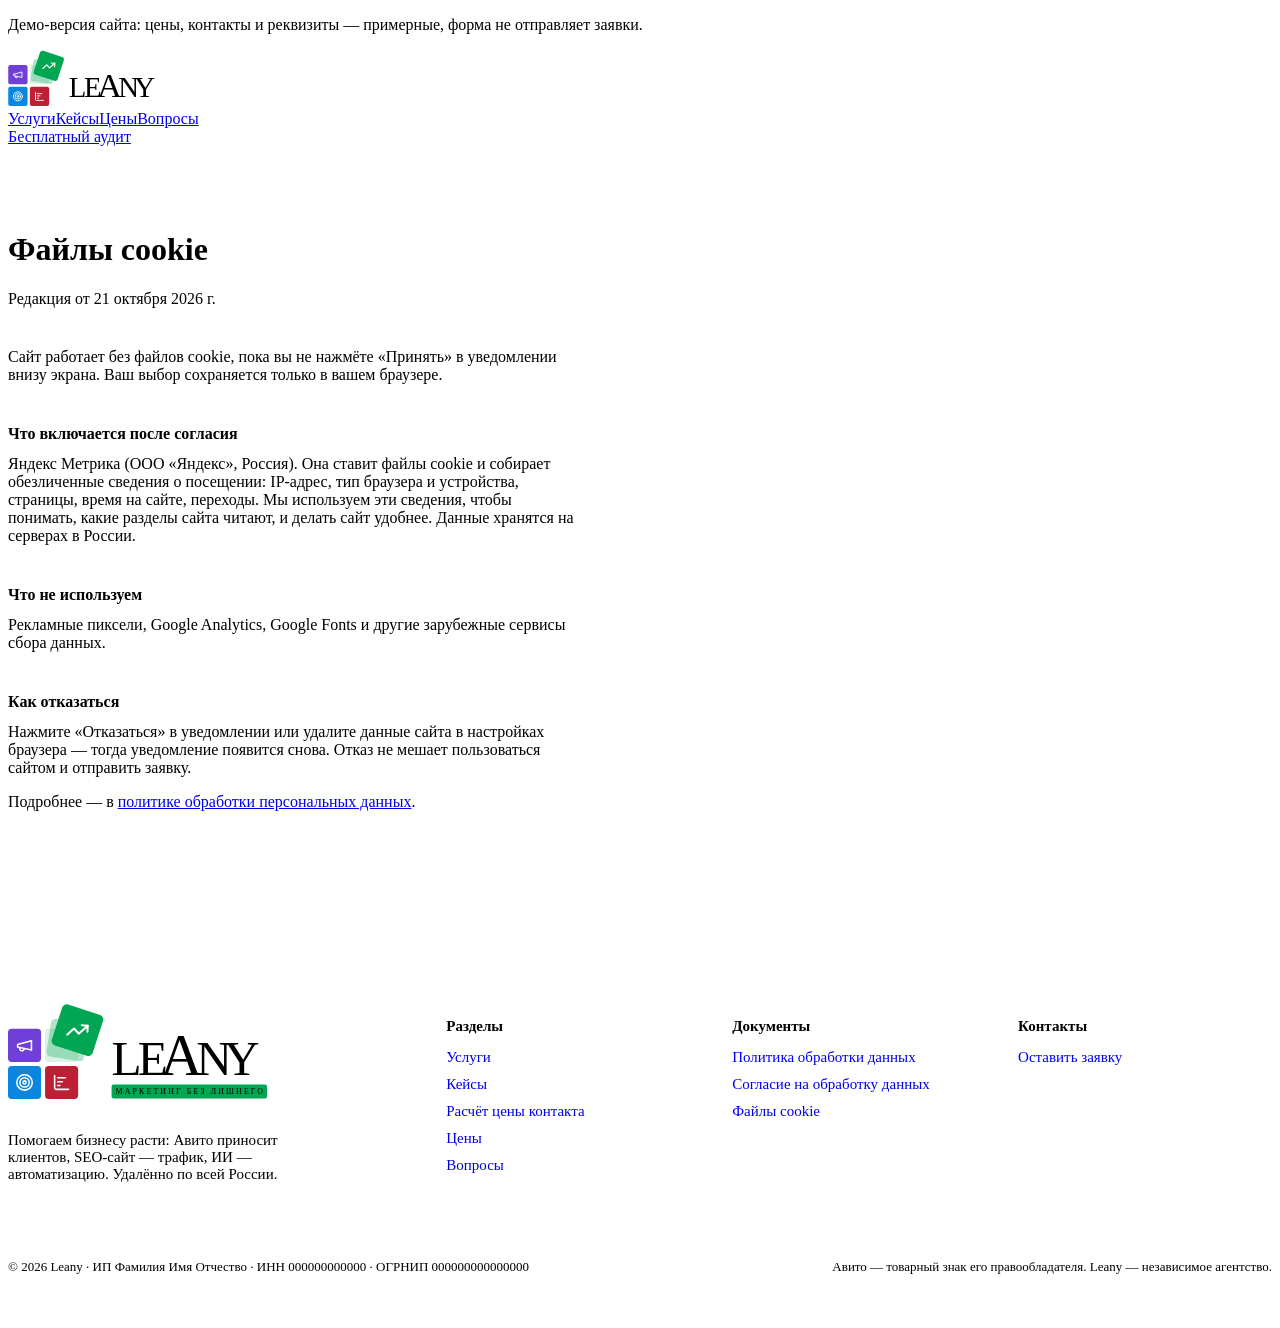
==== commit e4385159: "Rebuild with the client's text changes Co-Authored-By: Claude Opus 5.5 <noreply@anthropic.com>" ====
--- a/cookie/index.html
+++ b/cookie/index.html
@@ -1,3 +1,3 @@
-<!DOCTYPE html><!-- Template text: must be checked by a personal-data lawyer before launch (docs/02-legal-and-hosting.md). --><html lang="ru" data-astro-cid-hkbrpulz><head><meta charset="utf-8"><meta name="viewport" content="width=device-width, initial-scale=1"><title>Файлы cookie — Leany</title><meta name="description" content="Какие файлы cookie использует сайт leany.ru и как от них отказаться."><meta name="robots" content="noindex, nofollow"><meta property="og:type" content="website"><meta property="og:locale" content="ru_RU"><meta property="og:site_name" content="Leany"><meta property="og:title" content="Файлы cookie — Leany"><meta property="og:description" content="Какие файлы cookie использует сайт leany.ru и как от них отказаться."><meta property="og:url" content="https://leany.ru/leany-demo/cookie/"><meta name="theme-color" content="#ffffff"><link rel="icon" href="/leany-demo/favicon.svg" type="image/svg+xml"><script>document.documentElement.classList.add('js');</script><script type="application/ld+json">{"@context":"https://schema.org","@type":"ProfessionalService","name":"Leany","url":"https://leany.ru","description":"Агентство Leany ведёт аккаунты бизнеса на Авито: упаковка, объявления, продвижение, ответы в чате и отчёт каждый понедельник. Одна цена — 30 000 ₽ в месяц.","areaServed":{"@type":"Country","name":"Россия"}}</script><link rel="stylesheet" href="/leany-demo/_astro/Header.BYEMQqYE.css"><style>.legal[data-astro-cid-sb6l2mzp]{padding-block:64px 112px}.legal__updated[data-astro-cid-sb6l2mzp]{color:var(--muted);font-size:var(--step-small);margin-top:16px}.legal__body[data-astro-cid-sb6l2mzp]{max-width:72ch;margin-top:40px}.legal__body[data-astro-cid-sb6l2mzp] h2{font-size:var(--step-title);margin:40px 0 12px;font-weight:700;line-height:1.2}.legal__body[data-astro-cid-sb6l2mzp] p,.legal__body[data-astro-cid-sb6l2mzp] li{margin-top:12px}.legal__body[data-astro-cid-sb6l2mzp] ul{padding-left:1.2em;list-style:outside}
-.footer[data-astro-cid-jo6i4kqk]{border-top:1px solid var(--line);padding:64px 0 32px}.footer__in[data-astro-cid-jo6i4kqk]{grid-template-columns:1.6fr 1fr 1fr 1fr;gap:32px;display:grid}.footer__brand[data-astro-cid-jo6i4kqk]{align-content:start;gap:18px;display:grid}.footer__brand[data-astro-cid-jo6i4kqk] p[data-astro-cid-jo6i4kqk]{color:var(--muted);max-width:36ch;font-size:.9375rem}.footer__col[data-astro-cid-jo6i4kqk]{align-content:start;gap:10px;font-size:.9375rem;display:grid}.footer__col[data-astro-cid-jo6i4kqk] a[data-astro-cid-jo6i4kqk]{text-decoration:none}.footer__col[data-astro-cid-jo6i4kqk] a[data-astro-cid-jo6i4kqk]:hover{color:var(--purple)}.footer__title[data-astro-cid-jo6i4kqk]{margin-bottom:4px;font-weight:800}.footer__legal[data-astro-cid-jo6i4kqk]{color:var(--muted);flex-wrap:wrap;justify-content:space-between;gap:8px 24px;margin-top:48px;font-size:.8125rem;display:flex}@media (width<=900px){.footer__in[data-astro-cid-jo6i4kqk]{grid-template-columns:1fr 1fr}.footer__brand[data-astro-cid-jo6i4kqk]{grid-column:1/-1}}
-</style></head><body data-astro-cid-hkbrpulz><p class="demo-bar" data-astro-cid-hkbrpulz>Демо-версия сайта: цены, контакты и реквизиты — примерные, форма не отправляет заявки.</p><header class="header" data-astro-cid-nen7h5rs><div class="container header__in" data-astro-cid-nen7h5rs><a href="/leany-demo/" class="header__logo" aria-label="Leany — на главную" data-astro-cid-nen7h5rs><svg class="logo" viewBox="0 -78 795 290" height="56" width="154" role="img" aria-label="Leany — маркетинг без лишнего" data-astro-cid-f7espo7c><rect x="0" y="0" width="100" height="100" rx="11" fill="#703FD6" data-astro-cid-f7espo7c></rect><rect x="0" y="112" width="100" height="100" rx="11" fill="#0A86E0" data-astro-cid-f7espo7c></rect><rect x="112" y="112" width="100" height="100" rx="11" fill="#BE1F35" data-astro-cid-f7espo7c></rect><g fill="none" stroke="#FFFFFF" stroke-width="2" stroke-linecap="round" stroke-linejoin="round" data-astro-cid-f7espo7c><g transform="translate(22 22) scale(2.333)" data-astro-cid-f7espo7c><path d="m3 11 18-5v12L3 14v-3z" data-astro-cid-f7espo7c></path><path d="M11.6 16.8a3 3 0 1 1-5.8-1.6" data-astro-cid-f7espo7c></path></g><g transform="translate(22 134) scale(2.333)" data-astro-cid-f7espo7c><circle cx="12" cy="12" r="10" data-astro-cid-f7espo7c></circle><circle cx="12" cy="12" r="6" data-astro-cid-f7espo7c></circle><circle cx="12" cy="12" r="2" data-astro-cid-f7espo7c></circle></g><g transform="translate(134 134) scale(2.333)" data-astro-cid-f7espo7c><path d="M3 3v16a2 2 0 0 0 2 2h16" data-astro-cid-f7espo7c></path><path d="M7 16h3" data-astro-cid-f7espo7c></path><path d="M7 11h6" data-astro-cid-f7espo7c></path><path d="M7 6h10" data-astro-cid-f7espo7c></path></g></g><rect x="112" y="0" width="100" height="100" rx="11" fill="#00A652" opacity="0.14" data-astro-cid-f7espo7c></rect><rect x="122.5" y="-23.5" width="115" height="115" rx="12.7" fill="#00A652" opacity="0.3" transform="rotate(9 180 34)" data-astro-cid-f7espo7c></rect><rect x="145" y="-61" width="130" height="130" rx="14.3" fill="#00A652" transform="rotate(18 210 4)" data-astro-cid-f7espo7c></rect><g transform="rotate(18 210 4) translate(173.6 -32.4) scale(3.033) rotate(-15 12 12)" fill="none" stroke="#FFFFFF" stroke-width="2" stroke-linecap="round" stroke-linejoin="round" data-astro-cid-f7espo7c><polyline points="22 7 13.5 15.5 8.5 10.5 2 17" data-astro-cid-f7espo7c></polyline><polyline points="16 7 22 7 22 13" data-astro-cid-f7espo7c></polyline></g><text class="logo__word" x="313.1" y="164.3" font-size="149" letter-spacing="-12" data-astro-cid-f7espo7c>LE<tspan dx="-12" font-size="178.8" data-astro-cid-f7espo7c>A</tspan><tspan dx="-7" data-astro-cid-f7espo7c>N</tspan><tspan dx="-12" data-astro-cid-f7espo7c>Y</tspan></text></svg></a><nav class="header__nav" aria-label="Основное меню" data-astro-cid-nen7h5rs><a href="/leany-demo/#uslugi" data-astro-cid-nen7h5rs>Услуги</a><a href="/leany-demo/#kejsy" data-astro-cid-nen7h5rs>Кейсы</a><a href="/leany-demo/#ceny" data-astro-cid-nen7h5rs>Цены</a><a href="/leany-demo/#voprosy" data-astro-cid-nen7h5rs>Вопросы</a></nav><div class="header__end" data-astro-cid-nen7h5rs><a class="btn btn--small" href="/leany-demo/#zayavka" data-astro-cid-nen7h5rs>Получить разбор</a></div></div></header><main class="container legal" data-astro-cid-sb6l2mzp><h1 class="h2" data-astro-cid-sb6l2mzp>Файлы cookie</h1><p class="legal__updated" data-astro-cid-sb6l2mzp>Редакция от 21 октября 2026 г.</p><div class="legal__body" data-astro-cid-sb6l2mzp><p>Сайт работает без файлов cookie, пока вы не нажмёте «Принять» в уведомлении внизу экрана. Ваш выбор сохраняется только в вашем браузере.</p><h2>Что включается после согласия</h2><p>Яндекс Метрика (ООО «Яндекс», Россия). Она ставит файлы cookie и собирает обезличенные сведения о посещении: IP-адрес, тип браузера и устройства, страницы, время на сайте, переходы. Мы используем эти сведения, чтобы понимать, какие разделы сайта читают, и делать сайт удобнее. Данные хранятся на серверах в России.</p><h2>Что не используем</h2><p>Рекламные пиксели, Google Analytics, Google Fonts и другие зарубежные сервисы сбора данных.</p><h2>Как отказаться</h2><p>Нажмите «Отказаться» в уведомлении или удалите данные сайта в настройках браузера — тогда уведомление появится снова. Отказ не мешает пользоваться сайтом и отправить заявку.</p><p>Подробнее — в <a class="link" href="/leany-demo/politika/">политике обработки персональных данных</a>.</p></div></main><footer class="footer" data-astro-cid-jo6i4kqk><div class="container footer__in" data-astro-cid-jo6i4kqk><div class="footer__brand" data-astro-cid-jo6i4kqk><svg class="logo" viewBox="0 -78 795 290" height="96" width="263" role="img" aria-label="Leany — маркетинг без лишнего" data-astro-cid-f7espo7c><rect x="0" y="0" width="100" height="100" rx="11" fill="#703FD6" data-astro-cid-f7espo7c></rect><rect x="0" y="112" width="100" height="100" rx="11" fill="#0A86E0" data-astro-cid-f7espo7c></rect><rect x="112" y="112" width="100" height="100" rx="11" fill="#BE1F35" data-astro-cid-f7espo7c></rect><g fill="none" stroke="#FFFFFF" stroke-width="2" stroke-linecap="round" stroke-linejoin="round" data-astro-cid-f7espo7c><g transform="translate(22 22) scale(2.333)" data-astro-cid-f7espo7c><path d="m3 11 18-5v12L3 14v-3z" data-astro-cid-f7espo7c></path><path d="M11.6 16.8a3 3 0 1 1-5.8-1.6" data-astro-cid-f7espo7c></path></g><g transform="translate(22 134) scale(2.333)" data-astro-cid-f7espo7c><circle cx="12" cy="12" r="10" data-astro-cid-f7espo7c></circle><circle cx="12" cy="12" r="6" data-astro-cid-f7espo7c></circle><circle cx="12" cy="12" r="2" data-astro-cid-f7espo7c></circle></g><g transform="translate(134 134) scale(2.333)" data-astro-cid-f7espo7c><path d="M3 3v16a2 2 0 0 0 2 2h16" data-astro-cid-f7espo7c></path><path d="M7 16h3" data-astro-cid-f7espo7c></path><path d="M7 11h6" data-astro-cid-f7espo7c></path><path d="M7 6h10" data-astro-cid-f7espo7c></path></g></g><rect x="112" y="0" width="100" height="100" rx="11" fill="#00A652" opacity="0.14" data-astro-cid-f7espo7c></rect><rect x="122.5" y="-23.5" width="115" height="115" rx="12.7" fill="#00A652" opacity="0.3" transform="rotate(9 180 34)" data-astro-cid-f7espo7c></rect><rect x="145" y="-61" width="130" height="130" rx="14.3" fill="#00A652" transform="rotate(18 210 4)" data-astro-cid-f7espo7c></rect><g transform="rotate(18 210 4) translate(173.6 -32.4) scale(3.033) rotate(-15 12 12)" fill="none" stroke="#FFFFFF" stroke-width="2" stroke-linecap="round" stroke-linejoin="round" data-astro-cid-f7espo7c><polyline points="22 7 13.5 15.5 8.5 10.5 2 17" data-astro-cid-f7espo7c></polyline><polyline points="16 7 22 7 22 13" data-astro-cid-f7espo7c></polyline></g><text class="logo__word" x="313.1" y="138.3" font-size="149" letter-spacing="-12" data-astro-cid-f7espo7c>LE<tspan dx="-12" font-size="178.8" data-astro-cid-f7espo7c>A</tspan><tspan dx="-7" data-astro-cid-f7espo7c>N</tspan><tspan dx="-12" data-astro-cid-f7espo7c>Y</tspan></text><rect x="313.1" y="168.3" width="470" height="42" rx="6" fill="#00A652" data-astro-cid-f7espo7c></rect><text class="logo__tag" x="325.1" y="198.3" textLength="446" lengthAdjust="spacing" font-size="24" data-astro-cid-f7espo7c>МАРКЕТИНГ БЕЗ ЛИШНЕГО</text></svg><p data-astro-cid-jo6i4kqk>Ведём Авито для строительных и ремонтных компаний. Удалённо по всей России.</p></div><nav class="footer__col" aria-label="Разделы" data-astro-cid-jo6i4kqk><p class="footer__title" data-astro-cid-jo6i4kqk>Разделы</p><a href="/leany-demo/#uslugi" data-astro-cid-jo6i4kqk>Услуги</a><a href="/leany-demo/#kejsy" data-astro-cid-jo6i4kqk>Кейсы</a><a href="/leany-demo/#raschet" data-astro-cid-jo6i4kqk>Расчёт цены контакта</a><a href="/leany-demo/#ceny" data-astro-cid-jo6i4kqk>Цены</a><a href="/leany-demo/#voprosy" data-astro-cid-jo6i4kqk>Вопросы</a></nav><nav class="footer__col" aria-label="Документы" data-astro-cid-jo6i4kqk><p class="footer__title" data-astro-cid-jo6i4kqk>Документы</p><a href="/leany-demo/politika/" data-astro-cid-jo6i4kqk>Политика обработки данных</a><a href="/leany-demo/soglasie/" data-astro-cid-jo6i4kqk>Согласие на обработку данных</a><a href="/leany-demo/cookie/" data-astro-cid-jo6i4kqk>Файлы cookie</a></nav><div class="footer__col" data-astro-cid-jo6i4kqk><p class="footer__title" data-astro-cid-jo6i4kqk>Контакты</p><a href="/leany-demo/#zayavka" data-astro-cid-jo6i4kqk>Оставить заявку</a></div></div><div class="container footer__legal" data-astro-cid-jo6i4kqk><p data-astro-cid-jo6i4kqk>© 2026 Leany · ИП Фамилия Имя Отчество · ИНН 000000000000 · ОГРНИП 000000000000000</p><p data-astro-cid-jo6i4kqk>Авито — товарный знак его правообладателя. Leany — независимое агентство.</p></div></footer><script type="module">var e=`leany-cookie`,t=document.getElementById(`cookie`);function n(){try{return localStorage.getItem(e)}catch{return null}}function r(t){try{localStorage.setItem(e,t)}catch{}}function i(e){let t=window;t.ym=t.ym||function(...e){(t.ym.a=t.ym.a||[]).push(e)},t.ym.l=Date.now();let n=document.createElement(`script`);n.async=!0,n.src=`https://mc.yandex.ru/metrika/tag.js`,document.head.appendChild(n),t.ym(Number(e),`init`,{clickmap:!0,trackLinks:!0,accurateTrackBounce:!0})}if(t){let e=t.dataset.metrika,a=n();a===`yes`?i(e):a!==`no`&&(t.hidden=!1),t.addEventListener(`click`,n=>{let a=n.target.closest(`[data-cookie]`);a&&(r(a.dataset.cookie),t.hidden=!0,a.dataset.cookie===`yes`&&i(e))})}var a=document.querySelectorAll(`[data-reveal]`);if(`IntersectionObserver`in window){let e=new IntersectionObserver(t=>{for(let n of t)n.isIntersecting&&(n.target.classList.add(`is-in`),e.unobserve(n.target))},{rootMargin:`0px 0px -6% 0px`,threshold:.1});a.forEach(t=>e.observe(t))}else a.forEach(e=>e.classList.add(`is-in`));</script></body></html>+<!DOCTYPE html><!-- Template text: must be checked by a personal-data lawyer before launch (docs/02-legal-and-hosting.md). --><html lang="ru" data-astro-cid-hkbrpulz><head><meta charset="utf-8"><meta name="viewport" content="width=device-width, initial-scale=1"><title>Файлы cookie — Leany</title><meta name="description" content="Какие файлы cookie использует сайт leany.ru и как от них отказаться."><meta name="robots" content="noindex, nofollow"><meta property="og:type" content="website"><meta property="og:locale" content="ru_RU"><meta property="og:site_name" content="Leany"><meta property="og:title" content="Файлы cookie — Leany"><meta property="og:description" content="Какие файлы cookie использует сайт leany.ru и как от них отказаться."><meta property="og:url" content="https://leany.ru/leany-demo/cookie/"><meta name="theme-color" content="#ffffff"><link rel="icon" href="/leany-demo/favicon.svg" type="image/svg+xml"><script>document.documentElement.classList.add('js');</script><script type="application/ld+json">{"@context":"https://schema.org","@type":"ProfessionalService","name":"Leany","url":"https://leany.ru","description":"Агентство Leany ведёт аккаунты бизнеса на Авито: анализ рынка, объявления, продвижение и отчёт каждый день. Бесплатный аудит, одна цена ведения — 30 000 ₽ в месяц.","areaServed":{"@type":"Country","name":"Россия"}}</script><link rel="stylesheet" href="/leany-demo/_astro/Header.Cnfs-ytq.css"><style>.legal[data-astro-cid-sb6l2mzp]{padding-block:64px 112px}.legal__updated[data-astro-cid-sb6l2mzp]{color:var(--muted);font-size:var(--step-small);margin-top:16px}.legal__body[data-astro-cid-sb6l2mzp]{max-width:72ch;margin-top:40px}.legal__body[data-astro-cid-sb6l2mzp] h2{font-size:var(--step-title);margin:40px 0 12px;font-weight:700;line-height:1.2}.legal__body[data-astro-cid-sb6l2mzp] p,.legal__body[data-astro-cid-sb6l2mzp] li{margin-top:12px}.legal__body[data-astro-cid-sb6l2mzp] ul{padding-left:1.2em;list-style:outside}
+.footer[data-astro-cid-jo6i4kqk]{padding:64px 0 32px}.footer__in[data-astro-cid-jo6i4kqk]{grid-template-columns:1.6fr 1fr 1fr 1fr;gap:32px;display:grid}.footer__brand[data-astro-cid-jo6i4kqk]{align-content:start;gap:18px;display:grid}.footer__brand[data-astro-cid-jo6i4kqk] p[data-astro-cid-jo6i4kqk]{color:var(--muted);max-width:36ch;font-size:.9375rem}.footer__col[data-astro-cid-jo6i4kqk]{align-content:start;gap:10px;font-size:.9375rem;display:grid}.footer__col[data-astro-cid-jo6i4kqk] a[data-astro-cid-jo6i4kqk]{text-decoration:none}.footer__col[data-astro-cid-jo6i4kqk] a[data-astro-cid-jo6i4kqk]:hover{color:var(--purple)}.footer__title[data-astro-cid-jo6i4kqk]{margin-bottom:4px;font-weight:800}.footer__legal[data-astro-cid-jo6i4kqk]{color:var(--muted);flex-wrap:wrap;justify-content:space-between;gap:8px 24px;margin-top:48px;font-size:.8125rem;display:flex}@media (width<=900px){.footer__in[data-astro-cid-jo6i4kqk]{grid-template-columns:1fr 1fr}.footer__brand[data-astro-cid-jo6i4kqk]{grid-column:1/-1}}
+</style></head><body data-astro-cid-hkbrpulz><p class="demo-bar" data-astro-cid-hkbrpulz>Демо-версия сайта: цены, контакты и реквизиты — примерные, форма не отправляет заявки.</p><header class="header" data-astro-cid-nen7h5rs><div class="container header__in" data-astro-cid-nen7h5rs><a href="/leany-demo/" class="header__logo" aria-label="Leany — на главную" data-astro-cid-nen7h5rs><svg class="logo" viewBox="0 -78 795 290" height="56" width="154" role="img" aria-label="Leany — маркетинг без лишнего" data-astro-cid-f7espo7c><rect x="0" y="0" width="100" height="100" rx="11" fill="#703FD6" data-astro-cid-f7espo7c></rect><rect x="0" y="112" width="100" height="100" rx="11" fill="#0A86E0" data-astro-cid-f7espo7c></rect><rect x="112" y="112" width="100" height="100" rx="11" fill="#BE1F35" data-astro-cid-f7espo7c></rect><g fill="none" stroke="#FFFFFF" stroke-width="2" stroke-linecap="round" stroke-linejoin="round" data-astro-cid-f7espo7c><g transform="translate(22 22) scale(2.333)" data-astro-cid-f7espo7c><path d="m3 11 18-5v12L3 14v-3z" data-astro-cid-f7espo7c></path><path d="M11.6 16.8a3 3 0 1 1-5.8-1.6" data-astro-cid-f7espo7c></path></g><g transform="translate(22 134) scale(2.333)" data-astro-cid-f7espo7c><circle cx="12" cy="12" r="10" data-astro-cid-f7espo7c></circle><circle cx="12" cy="12" r="6" data-astro-cid-f7espo7c></circle><circle cx="12" cy="12" r="2" data-astro-cid-f7espo7c></circle></g><g transform="translate(134 134) scale(2.333)" data-astro-cid-f7espo7c><path d="M3 3v16a2 2 0 0 0 2 2h16" data-astro-cid-f7espo7c></path><path d="M7 16h3" data-astro-cid-f7espo7c></path><path d="M7 11h6" data-astro-cid-f7espo7c></path><path d="M7 6h10" data-astro-cid-f7espo7c></path></g></g><rect x="112" y="0" width="100" height="100" rx="11" fill="#00A652" opacity="0.14" data-astro-cid-f7espo7c></rect><rect x="122.5" y="-23.5" width="115" height="115" rx="12.7" fill="#00A652" opacity="0.3" transform="rotate(9 180 34)" data-astro-cid-f7espo7c></rect><rect x="145" y="-61" width="130" height="130" rx="14.3" fill="#00A652" transform="rotate(18 210 4)" data-astro-cid-f7espo7c></rect><g transform="rotate(18 210 4) translate(173.6 -32.4) scale(3.033) rotate(-15 12 12)" fill="none" stroke="#FFFFFF" stroke-width="2" stroke-linecap="round" stroke-linejoin="round" data-astro-cid-f7espo7c><polyline points="22 7 13.5 15.5 8.5 10.5 2 17" data-astro-cid-f7espo7c></polyline><polyline points="16 7 22 7 22 13" data-astro-cid-f7espo7c></polyline></g><text class="logo__word" x="313.1" y="164.3" font-size="149" letter-spacing="-12" data-astro-cid-f7espo7c>LE<tspan dx="-12" font-size="178.8" data-astro-cid-f7espo7c>A</tspan><tspan dx="-7" data-astro-cid-f7espo7c>N</tspan><tspan dx="-12" data-astro-cid-f7espo7c>Y</tspan></text></svg></a><nav class="header__nav" aria-label="Основное меню" data-astro-cid-nen7h5rs><a href="/leany-demo/#uslugi" data-astro-cid-nen7h5rs>Услуги</a><a href="/leany-demo/#kejsy" data-astro-cid-nen7h5rs>Кейсы</a><a href="/leany-demo/#ceny" data-astro-cid-nen7h5rs>Цены</a><a href="/leany-demo/#voprosy" data-astro-cid-nen7h5rs>Вопросы</a></nav><div class="header__end" data-astro-cid-nen7h5rs><a class="btn btn--small" href="/leany-demo/#zayavka" data-astro-cid-nen7h5rs>Бесплатный аудит</a></div></div></header><main class="container legal" data-astro-cid-sb6l2mzp><h1 class="h2" data-astro-cid-sb6l2mzp>Файлы cookie</h1><p class="legal__updated" data-astro-cid-sb6l2mzp>Редакция от 21 октября 2026 г.</p><div class="legal__body" data-astro-cid-sb6l2mzp><p>Сайт работает без файлов cookie, пока вы не нажмёте «Принять» в уведомлении внизу экрана. Ваш выбор сохраняется только в вашем браузере.</p><h2>Что включается после согласия</h2><p>Яндекс Метрика (ООО «Яндекс», Россия). Она ставит файлы cookie и собирает обезличенные сведения о посещении: IP-адрес, тип браузера и устройства, страницы, время на сайте, переходы. Мы используем эти сведения, чтобы понимать, какие разделы сайта читают, и делать сайт удобнее. Данные хранятся на серверах в России.</p><h2>Что не используем</h2><p>Рекламные пиксели, Google Analytics, Google Fonts и другие зарубежные сервисы сбора данных.</p><h2>Как отказаться</h2><p>Нажмите «Отказаться» в уведомлении или удалите данные сайта в настройках браузера — тогда уведомление появится снова. Отказ не мешает пользоваться сайтом и отправить заявку.</p><p>Подробнее — в <a class="link" href="/leany-demo/politika/">политике обработки персональных данных</a>.</p></div></main><footer class="footer" data-astro-cid-jo6i4kqk><div class="container footer__in" data-astro-cid-jo6i4kqk><div class="footer__brand" data-astro-cid-jo6i4kqk><svg class="logo" viewBox="0 -78 795 290" height="96" width="263" role="img" aria-label="Leany — маркетинг без лишнего" data-astro-cid-f7espo7c><rect x="0" y="0" width="100" height="100" rx="11" fill="#703FD6" data-astro-cid-f7espo7c></rect><rect x="0" y="112" width="100" height="100" rx="11" fill="#0A86E0" data-astro-cid-f7espo7c></rect><rect x="112" y="112" width="100" height="100" rx="11" fill="#BE1F35" data-astro-cid-f7espo7c></rect><g fill="none" stroke="#FFFFFF" stroke-width="2" stroke-linecap="round" stroke-linejoin="round" data-astro-cid-f7espo7c><g transform="translate(22 22) scale(2.333)" data-astro-cid-f7espo7c><path d="m3 11 18-5v12L3 14v-3z" data-astro-cid-f7espo7c></path><path d="M11.6 16.8a3 3 0 1 1-5.8-1.6" data-astro-cid-f7espo7c></path></g><g transform="translate(22 134) scale(2.333)" data-astro-cid-f7espo7c><circle cx="12" cy="12" r="10" data-astro-cid-f7espo7c></circle><circle cx="12" cy="12" r="6" data-astro-cid-f7espo7c></circle><circle cx="12" cy="12" r="2" data-astro-cid-f7espo7c></circle></g><g transform="translate(134 134) scale(2.333)" data-astro-cid-f7espo7c><path d="M3 3v16a2 2 0 0 0 2 2h16" data-astro-cid-f7espo7c></path><path d="M7 16h3" data-astro-cid-f7espo7c></path><path d="M7 11h6" data-astro-cid-f7espo7c></path><path d="M7 6h10" data-astro-cid-f7espo7c></path></g></g><rect x="112" y="0" width="100" height="100" rx="11" fill="#00A652" opacity="0.14" data-astro-cid-f7espo7c></rect><rect x="122.5" y="-23.5" width="115" height="115" rx="12.7" fill="#00A652" opacity="0.3" transform="rotate(9 180 34)" data-astro-cid-f7espo7c></rect><rect x="145" y="-61" width="130" height="130" rx="14.3" fill="#00A652" transform="rotate(18 210 4)" data-astro-cid-f7espo7c></rect><g transform="rotate(18 210 4) translate(173.6 -32.4) scale(3.033) rotate(-15 12 12)" fill="none" stroke="#FFFFFF" stroke-width="2" stroke-linecap="round" stroke-linejoin="round" data-astro-cid-f7espo7c><polyline points="22 7 13.5 15.5 8.5 10.5 2 17" data-astro-cid-f7espo7c></polyline><polyline points="16 7 22 7 22 13" data-astro-cid-f7espo7c></polyline></g><text class="logo__word" x="313.1" y="138.3" font-size="149" letter-spacing="-12" data-astro-cid-f7espo7c>LE<tspan dx="-12" font-size="178.8" data-astro-cid-f7espo7c>A</tspan><tspan dx="-7" data-astro-cid-f7espo7c>N</tspan><tspan dx="-12" data-astro-cid-f7espo7c>Y</tspan></text><rect x="313.1" y="168.3" width="470" height="42" rx="6" fill="#00A652" data-astro-cid-f7espo7c></rect><text class="logo__tag" x="325.1" y="198.3" textLength="446" lengthAdjust="spacing" font-size="24" data-astro-cid-f7espo7c>МАРКЕТИНГ БЕЗ ЛИШНЕГО</text></svg><p data-astro-cid-jo6i4kqk>Помогаем бизнесу расти: Авито приносит клиентов, SEO-сайт — трафик, ИИ — автоматизацию. Удалённо по всей России.</p></div><nav class="footer__col" aria-label="Разделы" data-astro-cid-jo6i4kqk><p class="footer__title" data-astro-cid-jo6i4kqk>Разделы</p><a href="/leany-demo/#uslugi" data-astro-cid-jo6i4kqk>Услуги</a><a href="/leany-demo/#kejsy" data-astro-cid-jo6i4kqk>Кейсы</a><a href="/leany-demo/#raschet" data-astro-cid-jo6i4kqk>Расчёт цены контакта</a><a href="/leany-demo/#ceny" data-astro-cid-jo6i4kqk>Цены</a><a href="/leany-demo/#voprosy" data-astro-cid-jo6i4kqk>Вопросы</a></nav><nav class="footer__col" aria-label="Документы" data-astro-cid-jo6i4kqk><p class="footer__title" data-astro-cid-jo6i4kqk>Документы</p><a href="/leany-demo/politika/" data-astro-cid-jo6i4kqk>Политика обработки данных</a><a href="/leany-demo/soglasie/" data-astro-cid-jo6i4kqk>Согласие на обработку данных</a><a href="/leany-demo/cookie/" data-astro-cid-jo6i4kqk>Файлы cookie</a></nav><div class="footer__col" data-astro-cid-jo6i4kqk><p class="footer__title" data-astro-cid-jo6i4kqk>Контакты</p><a href="/leany-demo/#zayavka" data-astro-cid-jo6i4kqk>Оставить заявку</a></div></div><div class="container footer__legal" data-astro-cid-jo6i4kqk><p data-astro-cid-jo6i4kqk>© 2026 Leany · ИП Фамилия Имя Отчество · ИНН 000000000000 · ОГРНИП 000000000000000</p><p data-astro-cid-jo6i4kqk>Авито — товарный знак его правообладателя. Leany — независимое агентство.</p></div></footer><script type="module">var e=`leany-cookie`,t=document.getElementById(`cookie`);function n(){try{return localStorage.getItem(e)}catch{return null}}function r(t){try{localStorage.setItem(e,t)}catch{}}function i(e){let t=window;t.ym=t.ym||function(...e){(t.ym.a=t.ym.a||[]).push(e)},t.ym.l=Date.now();let n=document.createElement(`script`);n.async=!0,n.src=`https://mc.yandex.ru/metrika/tag.js`,document.head.appendChild(n),t.ym(Number(e),`init`,{clickmap:!0,trackLinks:!0,accurateTrackBounce:!0})}if(t){let e=t.dataset.metrika,a=n();a===`yes`?i(e):a!==`no`&&(t.hidden=!1),t.addEventListener(`click`,n=>{let a=n.target.closest(`[data-cookie]`);a&&(r(a.dataset.cookie),t.hidden=!0,a.dataset.cookie===`yes`&&i(e))})}var a=document.querySelectorAll(`[data-reveal]`);if(`IntersectionObserver`in window){let e=new IntersectionObserver(t=>{for(let n of t)n.isIntersecting&&(n.target.classList.add(`is-in`),e.unobserve(n.target))},{rootMargin:`0px 0px -6% 0px`,threshold:.1});a.forEach(t=>e.observe(t))}else a.forEach(e=>e.classList.add(`is-in`));</script></body></html>
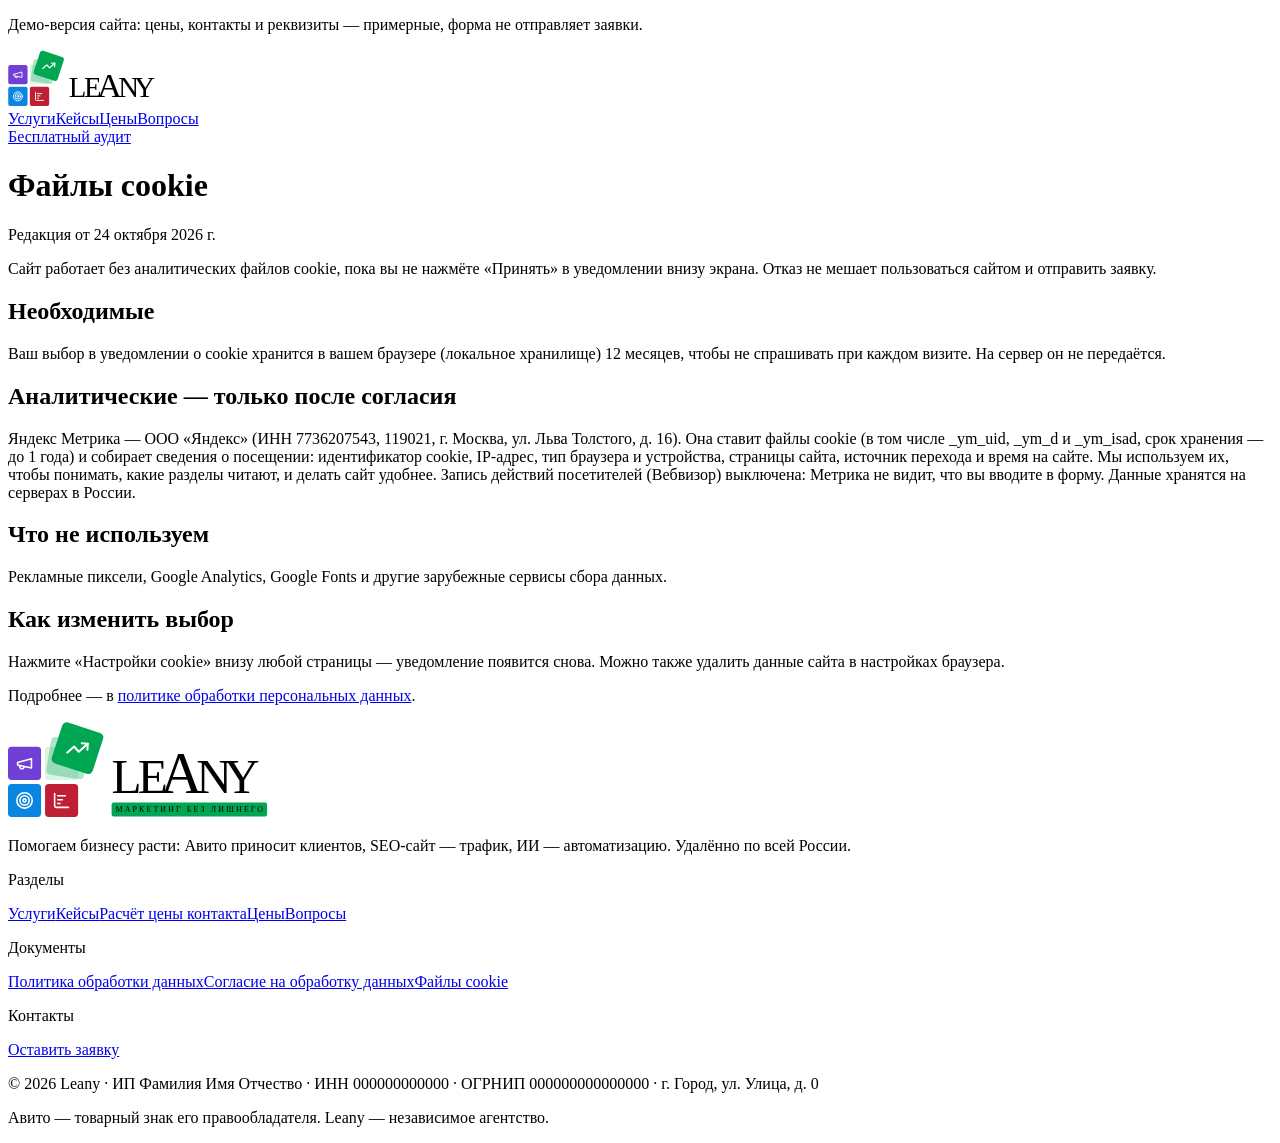
==== commit 3d546535: "Rebuild with the new cases, SEO head and legal pages Co-Authored-By: Claude Opus 5.5 <noreply@anthro" ====
--- a/cookie/index.html
+++ b/cookie/index.html
@@ -1,3 +1 @@
-<!DOCTYPE html><!-- Template text: must be checked by a personal-data lawyer before launch (docs/02-legal-and-hosting.md). --><html lang="ru" data-astro-cid-hkbrpulz><head><meta charset="utf-8"><meta name="viewport" content="width=device-width, initial-scale=1"><title>Файлы cookie — Leany</title><meta name="description" content="Какие файлы cookie использует сайт leany.ru и как от них отказаться."><meta name="robots" content="noindex, nofollow"><meta property="og:type" content="website"><meta property="og:locale" content="ru_RU"><meta property="og:site_name" content="Leany"><meta property="og:title" content="Файлы cookie — Leany"><meta property="og:description" content="Какие файлы cookie использует сайт leany.ru и как от них отказаться."><meta property="og:url" content="https://leany.ru/leany-demo/cookie/"><meta name="theme-color" content="#ffffff"><link rel="icon" href="/leany-demo/favicon.svg" type="image/svg+xml"><script>document.documentElement.classList.add('js');</script><script type="application/ld+json">{"@context":"https://schema.org","@type":"ProfessionalService","name":"Leany","url":"https://leany.ru","description":"Агентство Leany ведёт аккаунты бизнеса на Авито: анализ рынка, объявления, продвижение и отчёт каждый день. Бесплатный аудит, одна цена ведения — 30 000 ₽ в месяц.","areaServed":{"@type":"Country","name":"Россия"}}</script><link rel="stylesheet" href="/leany-demo/_astro/Header.Cnfs-ytq.css"><style>.legal[data-astro-cid-sb6l2mzp]{padding-block:64px 112px}.legal__updated[data-astro-cid-sb6l2mzp]{color:var(--muted);font-size:var(--step-small);margin-top:16px}.legal__body[data-astro-cid-sb6l2mzp]{max-width:72ch;margin-top:40px}.legal__body[data-astro-cid-sb6l2mzp] h2{font-size:var(--step-title);margin:40px 0 12px;font-weight:700;line-height:1.2}.legal__body[data-astro-cid-sb6l2mzp] p,.legal__body[data-astro-cid-sb6l2mzp] li{margin-top:12px}.legal__body[data-astro-cid-sb6l2mzp] ul{padding-left:1.2em;list-style:outside}
-.footer[data-astro-cid-jo6i4kqk]{padding:64px 0 32px}.footer__in[data-astro-cid-jo6i4kqk]{grid-template-columns:1.6fr 1fr 1fr 1fr;gap:32px;display:grid}.footer__brand[data-astro-cid-jo6i4kqk]{align-content:start;gap:18px;display:grid}.footer__brand[data-astro-cid-jo6i4kqk] p[data-astro-cid-jo6i4kqk]{color:var(--muted);max-width:36ch;font-size:.9375rem}.footer__col[data-astro-cid-jo6i4kqk]{align-content:start;gap:10px;font-size:.9375rem;display:grid}.footer__col[data-astro-cid-jo6i4kqk] a[data-astro-cid-jo6i4kqk]{text-decoration:none}.footer__col[data-astro-cid-jo6i4kqk] a[data-astro-cid-jo6i4kqk]:hover{color:var(--purple)}.footer__title[data-astro-cid-jo6i4kqk]{margin-bottom:4px;font-weight:800}.footer__legal[data-astro-cid-jo6i4kqk]{color:var(--muted);flex-wrap:wrap;justify-content:space-between;gap:8px 24px;margin-top:48px;font-size:.8125rem;display:flex}@media (width<=900px){.footer__in[data-astro-cid-jo6i4kqk]{grid-template-columns:1fr 1fr}.footer__brand[data-astro-cid-jo6i4kqk]{grid-column:1/-1}}
-</style></head><body data-astro-cid-hkbrpulz><p class="demo-bar" data-astro-cid-hkbrpulz>Демо-версия сайта: цены, контакты и реквизиты — примерные, форма не отправляет заявки.</p><header class="header" data-astro-cid-nen7h5rs><div class="container header__in" data-astro-cid-nen7h5rs><a href="/leany-demo/" class="header__logo" aria-label="Leany — на главную" data-astro-cid-nen7h5rs><svg class="logo" viewBox="0 -78 795 290" height="56" width="154" role="img" aria-label="Leany — маркетинг без лишнего" data-astro-cid-f7espo7c><rect x="0" y="0" width="100" height="100" rx="11" fill="#703FD6" data-astro-cid-f7espo7c></rect><rect x="0" y="112" width="100" height="100" rx="11" fill="#0A86E0" data-astro-cid-f7espo7c></rect><rect x="112" y="112" width="100" height="100" rx="11" fill="#BE1F35" data-astro-cid-f7espo7c></rect><g fill="none" stroke="#FFFFFF" stroke-width="2" stroke-linecap="round" stroke-linejoin="round" data-astro-cid-f7espo7c><g transform="translate(22 22) scale(2.333)" data-astro-cid-f7espo7c><path d="m3 11 18-5v12L3 14v-3z" data-astro-cid-f7espo7c></path><path d="M11.6 16.8a3 3 0 1 1-5.8-1.6" data-astro-cid-f7espo7c></path></g><g transform="translate(22 134) scale(2.333)" data-astro-cid-f7espo7c><circle cx="12" cy="12" r="10" data-astro-cid-f7espo7c></circle><circle cx="12" cy="12" r="6" data-astro-cid-f7espo7c></circle><circle cx="12" cy="12" r="2" data-astro-cid-f7espo7c></circle></g><g transform="translate(134 134) scale(2.333)" data-astro-cid-f7espo7c><path d="M3 3v16a2 2 0 0 0 2 2h16" data-astro-cid-f7espo7c></path><path d="M7 16h3" data-astro-cid-f7espo7c></path><path d="M7 11h6" data-astro-cid-f7espo7c></path><path d="M7 6h10" data-astro-cid-f7espo7c></path></g></g><rect x="112" y="0" width="100" height="100" rx="11" fill="#00A652" opacity="0.14" data-astro-cid-f7espo7c></rect><rect x="122.5" y="-23.5" width="115" height="115" rx="12.7" fill="#00A652" opacity="0.3" transform="rotate(9 180 34)" data-astro-cid-f7espo7c></rect><rect x="145" y="-61" width="130" height="130" rx="14.3" fill="#00A652" transform="rotate(18 210 4)" data-astro-cid-f7espo7c></rect><g transform="rotate(18 210 4) translate(173.6 -32.4) scale(3.033) rotate(-15 12 12)" fill="none" stroke="#FFFFFF" stroke-width="2" stroke-linecap="round" stroke-linejoin="round" data-astro-cid-f7espo7c><polyline points="22 7 13.5 15.5 8.5 10.5 2 17" data-astro-cid-f7espo7c></polyline><polyline points="16 7 22 7 22 13" data-astro-cid-f7espo7c></polyline></g><text class="logo__word" x="313.1" y="164.3" font-size="149" letter-spacing="-12" data-astro-cid-f7espo7c>LE<tspan dx="-12" font-size="178.8" data-astro-cid-f7espo7c>A</tspan><tspan dx="-7" data-astro-cid-f7espo7c>N</tspan><tspan dx="-12" data-astro-cid-f7espo7c>Y</tspan></text></svg></a><nav class="header__nav" aria-label="Основное меню" data-astro-cid-nen7h5rs><a href="/leany-demo/#uslugi" data-astro-cid-nen7h5rs>Услуги</a><a href="/leany-demo/#kejsy" data-astro-cid-nen7h5rs>Кейсы</a><a href="/leany-demo/#ceny" data-astro-cid-nen7h5rs>Цены</a><a href="/leany-demo/#voprosy" data-astro-cid-nen7h5rs>Вопросы</a></nav><div class="header__end" data-astro-cid-nen7h5rs><a class="btn btn--small" href="/leany-demo/#zayavka" data-astro-cid-nen7h5rs>Бесплатный аудит</a></div></div></header><main class="container legal" data-astro-cid-sb6l2mzp><h1 class="h2" data-astro-cid-sb6l2mzp>Файлы cookie</h1><p class="legal__updated" data-astro-cid-sb6l2mzp>Редакция от 21 октября 2026 г.</p><div class="legal__body" data-astro-cid-sb6l2mzp><p>Сайт работает без файлов cookie, пока вы не нажмёте «Принять» в уведомлении внизу экрана. Ваш выбор сохраняется только в вашем браузере.</p><h2>Что включается после согласия</h2><p>Яндекс Метрика (ООО «Яндекс», Россия). Она ставит файлы cookie и собирает обезличенные сведения о посещении: IP-адрес, тип браузера и устройства, страницы, время на сайте, переходы. Мы используем эти сведения, чтобы понимать, какие разделы сайта читают, и делать сайт удобнее. Данные хранятся на серверах в России.</p><h2>Что не используем</h2><p>Рекламные пиксели, Google Analytics, Google Fonts и другие зарубежные сервисы сбора данных.</p><h2>Как отказаться</h2><p>Нажмите «Отказаться» в уведомлении или удалите данные сайта в настройках браузера — тогда уведомление появится снова. Отказ не мешает пользоваться сайтом и отправить заявку.</p><p>Подробнее — в <a class="link" href="/leany-demo/politika/">политике обработки персональных данных</a>.</p></div></main><footer class="footer" data-astro-cid-jo6i4kqk><div class="container footer__in" data-astro-cid-jo6i4kqk><div class="footer__brand" data-astro-cid-jo6i4kqk><svg class="logo" viewBox="0 -78 795 290" height="96" width="263" role="img" aria-label="Leany — маркетинг без лишнего" data-astro-cid-f7espo7c><rect x="0" y="0" width="100" height="100" rx="11" fill="#703FD6" data-astro-cid-f7espo7c></rect><rect x="0" y="112" width="100" height="100" rx="11" fill="#0A86E0" data-astro-cid-f7espo7c></rect><rect x="112" y="112" width="100" height="100" rx="11" fill="#BE1F35" data-astro-cid-f7espo7c></rect><g fill="none" stroke="#FFFFFF" stroke-width="2" stroke-linecap="round" stroke-linejoin="round" data-astro-cid-f7espo7c><g transform="translate(22 22) scale(2.333)" data-astro-cid-f7espo7c><path d="m3 11 18-5v12L3 14v-3z" data-astro-cid-f7espo7c></path><path d="M11.6 16.8a3 3 0 1 1-5.8-1.6" data-astro-cid-f7espo7c></path></g><g transform="translate(22 134) scale(2.333)" data-astro-cid-f7espo7c><circle cx="12" cy="12" r="10" data-astro-cid-f7espo7c></circle><circle cx="12" cy="12" r="6" data-astro-cid-f7espo7c></circle><circle cx="12" cy="12" r="2" data-astro-cid-f7espo7c></circle></g><g transform="translate(134 134) scale(2.333)" data-astro-cid-f7espo7c><path d="M3 3v16a2 2 0 0 0 2 2h16" data-astro-cid-f7espo7c></path><path d="M7 16h3" data-astro-cid-f7espo7c></path><path d="M7 11h6" data-astro-cid-f7espo7c></path><path d="M7 6h10" data-astro-cid-f7espo7c></path></g></g><rect x="112" y="0" width="100" height="100" rx="11" fill="#00A652" opacity="0.14" data-astro-cid-f7espo7c></rect><rect x="122.5" y="-23.5" width="115" height="115" rx="12.7" fill="#00A652" opacity="0.3" transform="rotate(9 180 34)" data-astro-cid-f7espo7c></rect><rect x="145" y="-61" width="130" height="130" rx="14.3" fill="#00A652" transform="rotate(18 210 4)" data-astro-cid-f7espo7c></rect><g transform="rotate(18 210 4) translate(173.6 -32.4) scale(3.033) rotate(-15 12 12)" fill="none" stroke="#FFFFFF" stroke-width="2" stroke-linecap="round" stroke-linejoin="round" data-astro-cid-f7espo7c><polyline points="22 7 13.5 15.5 8.5 10.5 2 17" data-astro-cid-f7espo7c></polyline><polyline points="16 7 22 7 22 13" data-astro-cid-f7espo7c></polyline></g><text class="logo__word" x="313.1" y="138.3" font-size="149" letter-spacing="-12" data-astro-cid-f7espo7c>LE<tspan dx="-12" font-size="178.8" data-astro-cid-f7espo7c>A</tspan><tspan dx="-7" data-astro-cid-f7espo7c>N</tspan><tspan dx="-12" data-astro-cid-f7espo7c>Y</tspan></text><rect x="313.1" y="168.3" width="470" height="42" rx="6" fill="#00A652" data-astro-cid-f7espo7c></rect><text class="logo__tag" x="325.1" y="198.3" textLength="446" lengthAdjust="spacing" font-size="24" data-astro-cid-f7espo7c>МАРКЕТИНГ БЕЗ ЛИШНЕГО</text></svg><p data-astro-cid-jo6i4kqk>Помогаем бизнесу расти: Авито приносит клиентов, SEO-сайт — трафик, ИИ — автоматизацию. Удалённо по всей России.</p></div><nav class="footer__col" aria-label="Разделы" data-astro-cid-jo6i4kqk><p class="footer__title" data-astro-cid-jo6i4kqk>Разделы</p><a href="/leany-demo/#uslugi" data-astro-cid-jo6i4kqk>Услуги</a><a href="/leany-demo/#kejsy" data-astro-cid-jo6i4kqk>Кейсы</a><a href="/leany-demo/#raschet" data-astro-cid-jo6i4kqk>Расчёт цены контакта</a><a href="/leany-demo/#ceny" data-astro-cid-jo6i4kqk>Цены</a><a href="/leany-demo/#voprosy" data-astro-cid-jo6i4kqk>Вопросы</a></nav><nav class="footer__col" aria-label="Документы" data-astro-cid-jo6i4kqk><p class="footer__title" data-astro-cid-jo6i4kqk>Документы</p><a href="/leany-demo/politika/" data-astro-cid-jo6i4kqk>Политика обработки данных</a><a href="/leany-demo/soglasie/" data-astro-cid-jo6i4kqk>Согласие на обработку данных</a><a href="/leany-demo/cookie/" data-astro-cid-jo6i4kqk>Файлы cookie</a></nav><div class="footer__col" data-astro-cid-jo6i4kqk><p class="footer__title" data-astro-cid-jo6i4kqk>Контакты</p><a href="/leany-demo/#zayavka" data-astro-cid-jo6i4kqk>Оставить заявку</a></div></div><div class="container footer__legal" data-astro-cid-jo6i4kqk><p data-astro-cid-jo6i4kqk>© 2026 Leany · ИП Фамилия Имя Отчество · ИНН 000000000000 · ОГРНИП 000000000000000</p><p data-astro-cid-jo6i4kqk>Авито — товарный знак его правообладателя. Leany — независимое агентство.</p></div></footer><script type="module">var e=`leany-cookie`,t=document.getElementById(`cookie`);function n(){try{return localStorage.getItem(e)}catch{return null}}function r(t){try{localStorage.setItem(e,t)}catch{}}function i(e){let t=window;t.ym=t.ym||function(...e){(t.ym.a=t.ym.a||[]).push(e)},t.ym.l=Date.now();let n=document.createElement(`script`);n.async=!0,n.src=`https://mc.yandex.ru/metrika/tag.js`,document.head.appendChild(n),t.ym(Number(e),`init`,{clickmap:!0,trackLinks:!0,accurateTrackBounce:!0})}if(t){let e=t.dataset.metrika,a=n();a===`yes`?i(e):a!==`no`&&(t.hidden=!1),t.addEventListener(`click`,n=>{let a=n.target.closest(`[data-cookie]`);a&&(r(a.dataset.cookie),t.hidden=!0,a.dataset.cookie===`yes`&&i(e))})}var a=document.querySelectorAll(`[data-reveal]`);if(`IntersectionObserver`in window){let e=new IntersectionObserver(t=>{for(let n of t)n.isIntersecting&&(n.target.classList.add(`is-in`),e.unobserve(n.target))},{rootMargin:`0px 0px -6% 0px`,threshold:.1});a.forEach(t=>e.observe(t))}else a.forEach(e=>e.classList.add(`is-in`));</script></body></html>+<!DOCTYPE html><!-- Template text: must be checked by a personal-data lawyer before launch (docs/02-legal-and-hosting.md, docs/07-seo-legal-security.md). --><html lang="ru" data-astro-cid-hkbrpulz><head><meta charset="utf-8"><meta name="viewport" content="width=device-width, initial-scale=1"><meta http-equiv="Content-Security-Policy" content="default-src 'self'; script-src 'self' 'sha256-/x7W7R75k8Roq0WaVRQX9blP4OufE5xbAdzklGxsgpw=' https://mc.yandex.ru https://mc.yandex.com https://yastatic.net https://smartcaptcha.cloud.yandex.ru https://smartcaptcha.yandexcloud.net https://captcha-api.yandex.ru; connect-src 'self' https://mc.yandex.ru https://mc.yandex.com wss://mc.yandex.ru wss://mc.yandex.com https://mc.webvisor.com https://mc.webvisor.org https://smartcaptcha.cloud.yandex.ru https://smartcaptcha.yandexcloud.net https://captcha-api.yandex.ru; frame-src https://smartcaptcha.cloud.yandex.ru https://smartcaptcha.yandexcloud.net https://captcha-api.yandex.ru https://mc.yandex.ru https://mc.yandex.com; img-src 'self' data: https://mc.yandex.ru https://mc.yandex.com; style-src 'self' 'unsafe-inline'; font-src 'self'; object-src 'none'; base-uri 'self'; form-action 'self'; upgrade-insecure-requests"><meta name="referrer" content="strict-origin-when-cross-origin"><title>Файлы cookie — Leany</title><meta name="description" content="Какие файлы cookie использует сайт Leany, зачем, сколько они хранятся и как отказаться от них или изменить выбор."><meta name="robots" content="noindex, nofollow"><meta property="og:type" content="website"><meta property="og:locale" content="ru_RU"><meta property="og:site_name" content="Leany"><meta property="og:title" content="Файлы cookie — Leany"><meta property="og:description" content="Какие файлы cookie использует сайт Leany, зачем, сколько они хранятся и как отказаться от них или изменить выбор."><meta property="og:url" content="https://www.leany.ru/leany-demo/cookie/"><meta property="og:image" content="https://www.leany.ru/og.png"><meta property="og:image:width" content="1200"><meta property="og:image:height" content="630"><meta property="og:image:alt" content="Leany — системный трафик из Авито"><meta name="theme-color" content="#ffffff"><link rel="icon" href="/leany-demo/favicon.svg" type="image/svg+xml"><link rel="icon" href="/leany-demo/favicon-120.png" type="image/png" sizes="120x120"><link rel="apple-touch-icon" href="/leany-demo/apple-touch-icon.png"><script>document.documentElement.classList.add('js');</script><script type="application/ld+json">{"@context":"https://schema.org","@graph":[{"@type":"ProfessionalService","@id":"https://www.leany.ru/#org","name":"Leany","url":"https://www.leany.ru/","logo":"https://www.leany.ru/logo-512.png","image":"https://www.leany.ru/og.png","description":"Ведём Авито строительных и ремонтных компаний: анализ рынка, объявления, продвижение, отчёт каждый день. Бесплатный аудит, ведение — 30 000 ₽ в месяц.","areaServed":{"@type":"Country","name":"Россия"},"priceRange":"0–30 000 ₽","knowsAbout":["Авито","продвижение на Авито","ведение аккаунта Авито"]},{"@type":"WebSite","@id":"https://www.leany.ru/#website","url":"https://www.leany.ru/","name":"Leany","inLanguage":"ru-RU","publisher":{"@id":"https://www.leany.ru/#org"}},{"@type":"BreadcrumbList","itemListElement":[{"@type":"ListItem","position":1,"name":"Главная","item":"https://www.leany.ru/"},{"@type":"ListItem","position":2,"name":"Файлы cookie","item":"https://www.leany.ru/leany-demo/cookie/"}]}]}</script><link rel="stylesheet" href="/leany-demo/_astro/Header.Dp-tcWvs.css"><link rel="stylesheet" href="/leany-demo/_astro/Legal.ChL4na-c.css"><link rel="stylesheet" href="/leany-demo/_astro/Footer.BghPsO4H.css"></head><body data-astro-cid-hkbrpulz><p class="demo-bar" data-astro-cid-hkbrpulz>Демо-версия сайта: цены, контакты и реквизиты — примерные, форма не отправляет заявки.</p><header class="header" data-astro-cid-nen7h5rs><div class="container header__in" data-astro-cid-nen7h5rs><a href="/leany-demo/" class="header__logo" aria-label="Leany — на главную" data-astro-cid-nen7h5rs><svg class="logo" viewBox="0 -78 795 290" height="56" width="154" role="img" aria-label="Leany — маркетинг без лишнего" data-astro-cid-f7espo7c><rect x="0" y="0" width="100" height="100" rx="11" fill="#703FD6" data-astro-cid-f7espo7c></rect><rect x="0" y="112" width="100" height="100" rx="11" fill="#0A86E0" data-astro-cid-f7espo7c></rect><rect x="112" y="112" width="100" height="100" rx="11" fill="#BE1F35" data-astro-cid-f7espo7c></rect><g fill="none" stroke="#FFFFFF" stroke-width="2" stroke-linecap="round" stroke-linejoin="round" data-astro-cid-f7espo7c><g transform="translate(22 22) scale(2.333)" data-astro-cid-f7espo7c><path d="m3 11 18-5v12L3 14v-3z" data-astro-cid-f7espo7c></path><path d="M11.6 16.8a3 3 0 1 1-5.8-1.6" data-astro-cid-f7espo7c></path></g><g transform="translate(22 134) scale(2.333)" data-astro-cid-f7espo7c><circle cx="12" cy="12" r="10" data-astro-cid-f7espo7c></circle><circle cx="12" cy="12" r="6" data-astro-cid-f7espo7c></circle><circle cx="12" cy="12" r="2" data-astro-cid-f7espo7c></circle></g><g transform="translate(134 134) scale(2.333)" data-astro-cid-f7espo7c><path d="M3 3v16a2 2 0 0 0 2 2h16" data-astro-cid-f7espo7c></path><path d="M7 16h3" data-astro-cid-f7espo7c></path><path d="M7 11h6" data-astro-cid-f7espo7c></path><path d="M7 6h10" data-astro-cid-f7espo7c></path></g></g><rect x="112" y="0" width="100" height="100" rx="11" fill="#00A652" opacity="0.14" data-astro-cid-f7espo7c></rect><rect x="122.5" y="-23.5" width="115" height="115" rx="12.7" fill="#00A652" opacity="0.3" transform="rotate(9 180 34)" data-astro-cid-f7espo7c></rect><rect x="145" y="-61" width="130" height="130" rx="14.3" fill="#00A652" transform="rotate(18 210 4)" data-astro-cid-f7espo7c></rect><g transform="rotate(18 210 4) translate(173.6 -32.4) scale(3.033) rotate(-15 12 12)" fill="none" stroke="#FFFFFF" stroke-width="2" stroke-linecap="round" stroke-linejoin="round" data-astro-cid-f7espo7c><polyline points="22 7 13.5 15.5 8.5 10.5 2 17" data-astro-cid-f7espo7c></polyline><polyline points="16 7 22 7 22 13" data-astro-cid-f7espo7c></polyline></g><text class="logo__word" x="313.1" y="164.3" font-size="149" letter-spacing="-12" data-astro-cid-f7espo7c>LE<tspan dx="-12" font-size="178.8" data-astro-cid-f7espo7c>A</tspan><tspan dx="-7" data-astro-cid-f7espo7c>N</tspan><tspan dx="-12" data-astro-cid-f7espo7c>Y</tspan></text></svg></a><nav class="header__nav" aria-label="Основное меню" data-astro-cid-nen7h5rs><a href="/leany-demo/#uslugi" data-astro-cid-nen7h5rs>Услуги</a><a href="/leany-demo/#kejsy" data-astro-cid-nen7h5rs>Кейсы</a><a href="/leany-demo/#ceny" data-astro-cid-nen7h5rs>Цены</a><a href="/leany-demo/#voprosy" data-astro-cid-nen7h5rs>Вопросы</a></nav><div class="header__end" data-astro-cid-nen7h5rs><a class="btn btn--small btn--audit" href="/leany-demo/#zayavka" data-astro-cid-nen7h5rs>Бесплатный аудит</a></div></div></header><main class="container legal" data-astro-cid-sb6l2mzp><h1 class="h2" data-astro-cid-sb6l2mzp>Файлы cookie</h1><p class="legal__updated" data-astro-cid-sb6l2mzp>Редакция от 24 октября 2026 г.</p><div class="legal__body" data-astro-cid-sb6l2mzp><p>Сайт работает без аналитических файлов cookie, пока вы не нажмёте «Принять» в уведомлении внизу экрана. Отказ не мешает пользоваться сайтом и отправить заявку.</p><h2>Необходимые</h2><p>Ваш выбор в уведомлении о cookie хранится в вашем браузере (локальное хранилище) 12 месяцев, чтобы не спрашивать при каждом визите. На сервер он не передаётся.</p><h2>Аналитические — только после согласия</h2><p>Яндекс Метрика — ООО «Яндекс» (ИНН 7736207543, 119021, г. Москва, ул. Льва Толстого, д. 16). Она ставит файлы cookie (в том числе _ym_uid, _ym_d и _ym_isad, срок хранения — до 1 года) и собирает сведения о посещении: идентификатор cookie, IP-адрес, тип браузера и устройства, страницы сайта, источник перехода и время на сайте. Мы используем их, чтобы понимать, какие разделы читают, и делать сайт удобнее. Запись действий посетителей (Вебвизор) выключена: Метрика не видит, что вы вводите в форму. Данные хранятся на серверах в России.</p><h2>Что не используем</h2><p>Рекламные пиксели, Google Analytics, Google Fonts и другие зарубежные сервисы сбора данных.</p><h2>Как изменить выбор</h2><p>Нажмите «Настройки cookie» внизу любой страницы — уведомление появится снова. Можно также удалить данные сайта в настройках браузера.</p><p>Подробнее — в <a class="link" href="/leany-demo/politika/">политике обработки персональных данных</a>.</p></div></main><footer class="footer" data-astro-cid-jo6i4kqk><div class="container footer__in" data-astro-cid-jo6i4kqk><div class="footer__brand" data-astro-cid-jo6i4kqk><svg class="logo" viewBox="0 -78 795 290" height="96" width="263" role="img" aria-label="Leany — маркетинг без лишнего" data-astro-cid-f7espo7c><rect x="0" y="0" width="100" height="100" rx="11" fill="#703FD6" data-astro-cid-f7espo7c></rect><rect x="0" y="112" width="100" height="100" rx="11" fill="#0A86E0" data-astro-cid-f7espo7c></rect><rect x="112" y="112" width="100" height="100" rx="11" fill="#BE1F35" data-astro-cid-f7espo7c></rect><g fill="none" stroke="#FFFFFF" stroke-width="2" stroke-linecap="round" stroke-linejoin="round" data-astro-cid-f7espo7c><g transform="translate(22 22) scale(2.333)" data-astro-cid-f7espo7c><path d="m3 11 18-5v12L3 14v-3z" data-astro-cid-f7espo7c></path><path d="M11.6 16.8a3 3 0 1 1-5.8-1.6" data-astro-cid-f7espo7c></path></g><g transform="translate(22 134) scale(2.333)" data-astro-cid-f7espo7c><circle cx="12" cy="12" r="10" data-astro-cid-f7espo7c></circle><circle cx="12" cy="12" r="6" data-astro-cid-f7espo7c></circle><circle cx="12" cy="12" r="2" data-astro-cid-f7espo7c></circle></g><g transform="translate(134 134) scale(2.333)" data-astro-cid-f7espo7c><path d="M3 3v16a2 2 0 0 0 2 2h16" data-astro-cid-f7espo7c></path><path d="M7 16h3" data-astro-cid-f7espo7c></path><path d="M7 11h6" data-astro-cid-f7espo7c></path><path d="M7 6h10" data-astro-cid-f7espo7c></path></g></g><rect x="112" y="0" width="100" height="100" rx="11" fill="#00A652" opacity="0.14" data-astro-cid-f7espo7c></rect><rect x="122.5" y="-23.5" width="115" height="115" rx="12.7" fill="#00A652" opacity="0.3" transform="rotate(9 180 34)" data-astro-cid-f7espo7c></rect><rect x="145" y="-61" width="130" height="130" rx="14.3" fill="#00A652" transform="rotate(18 210 4)" data-astro-cid-f7espo7c></rect><g transform="rotate(18 210 4) translate(173.6 -32.4) scale(3.033) rotate(-15 12 12)" fill="none" stroke="#FFFFFF" stroke-width="2" stroke-linecap="round" stroke-linejoin="round" data-astro-cid-f7espo7c><polyline points="22 7 13.5 15.5 8.5 10.5 2 17" data-astro-cid-f7espo7c></polyline><polyline points="16 7 22 7 22 13" data-astro-cid-f7espo7c></polyline></g><text class="logo__word" x="313.1" y="138.3" font-size="149" letter-spacing="-12" data-astro-cid-f7espo7c>LE<tspan dx="-12" font-size="178.8" data-astro-cid-f7espo7c>A</tspan><tspan dx="-7" data-astro-cid-f7espo7c>N</tspan><tspan dx="-12" data-astro-cid-f7espo7c>Y</tspan></text><rect x="313.1" y="168.3" width="470" height="42" rx="6" fill="#00A652" data-astro-cid-f7espo7c></rect><text class="logo__tag" x="325.1" y="198.3" textLength="446" lengthAdjust="spacing" font-size="24" data-astro-cid-f7espo7c>МАРКЕТИНГ БЕЗ ЛИШНЕГО</text></svg><p data-astro-cid-jo6i4kqk>Помогаем бизнесу расти: Авито приносит клиентов, SEO-сайт — трафик, ИИ — автоматизацию. Удалённо по всей России.</p></div><nav class="footer__col" aria-label="Разделы" data-astro-cid-jo6i4kqk><p class="footer__title" data-astro-cid-jo6i4kqk>Разделы</p><a href="/leany-demo/#uslugi" data-astro-cid-jo6i4kqk>Услуги</a><a href="/leany-demo/#kejsy" data-astro-cid-jo6i4kqk>Кейсы</a><a href="/leany-demo/#raschet" data-astro-cid-jo6i4kqk>Расчёт цены контакта</a><a href="/leany-demo/#ceny" data-astro-cid-jo6i4kqk>Цены</a><a href="/leany-demo/#voprosy" data-astro-cid-jo6i4kqk>Вопросы</a></nav><nav class="footer__col" aria-label="Документы" data-astro-cid-jo6i4kqk><p class="footer__title" data-astro-cid-jo6i4kqk>Документы</p><a href="/leany-demo/politika/" data-astro-cid-jo6i4kqk>Политика обработки данных</a><a href="/leany-demo/soglasie/" data-astro-cid-jo6i4kqk>Согласие на обработку данных</a><a href="/leany-demo/cookie/" data-astro-cid-jo6i4kqk>Файлы cookie</a></nav><div class="footer__col" data-astro-cid-jo6i4kqk><p class="footer__title" data-astro-cid-jo6i4kqk>Контакты</p><a href="/leany-demo/#zayavka" data-astro-cid-jo6i4kqk>Оставить заявку</a></div></div><div class="container footer__legal" data-astro-cid-jo6i4kqk><p data-astro-cid-jo6i4kqk>© 2026 Leany · ИП Фамилия Имя Отчество · ИНН 000000000000 · ОГРНИП 000000000000000 · г. Город, ул. Улица, д. 0</p><p data-astro-cid-jo6i4kqk>Авито — товарный знак его правообладателя. Leany — независимое агентство.</p></div></footer><script type="module" src="/leany-demo/_astro/Base.astro_astro_type_script_index_0_lang.B0oAUe-p.js"></script></body></html>
